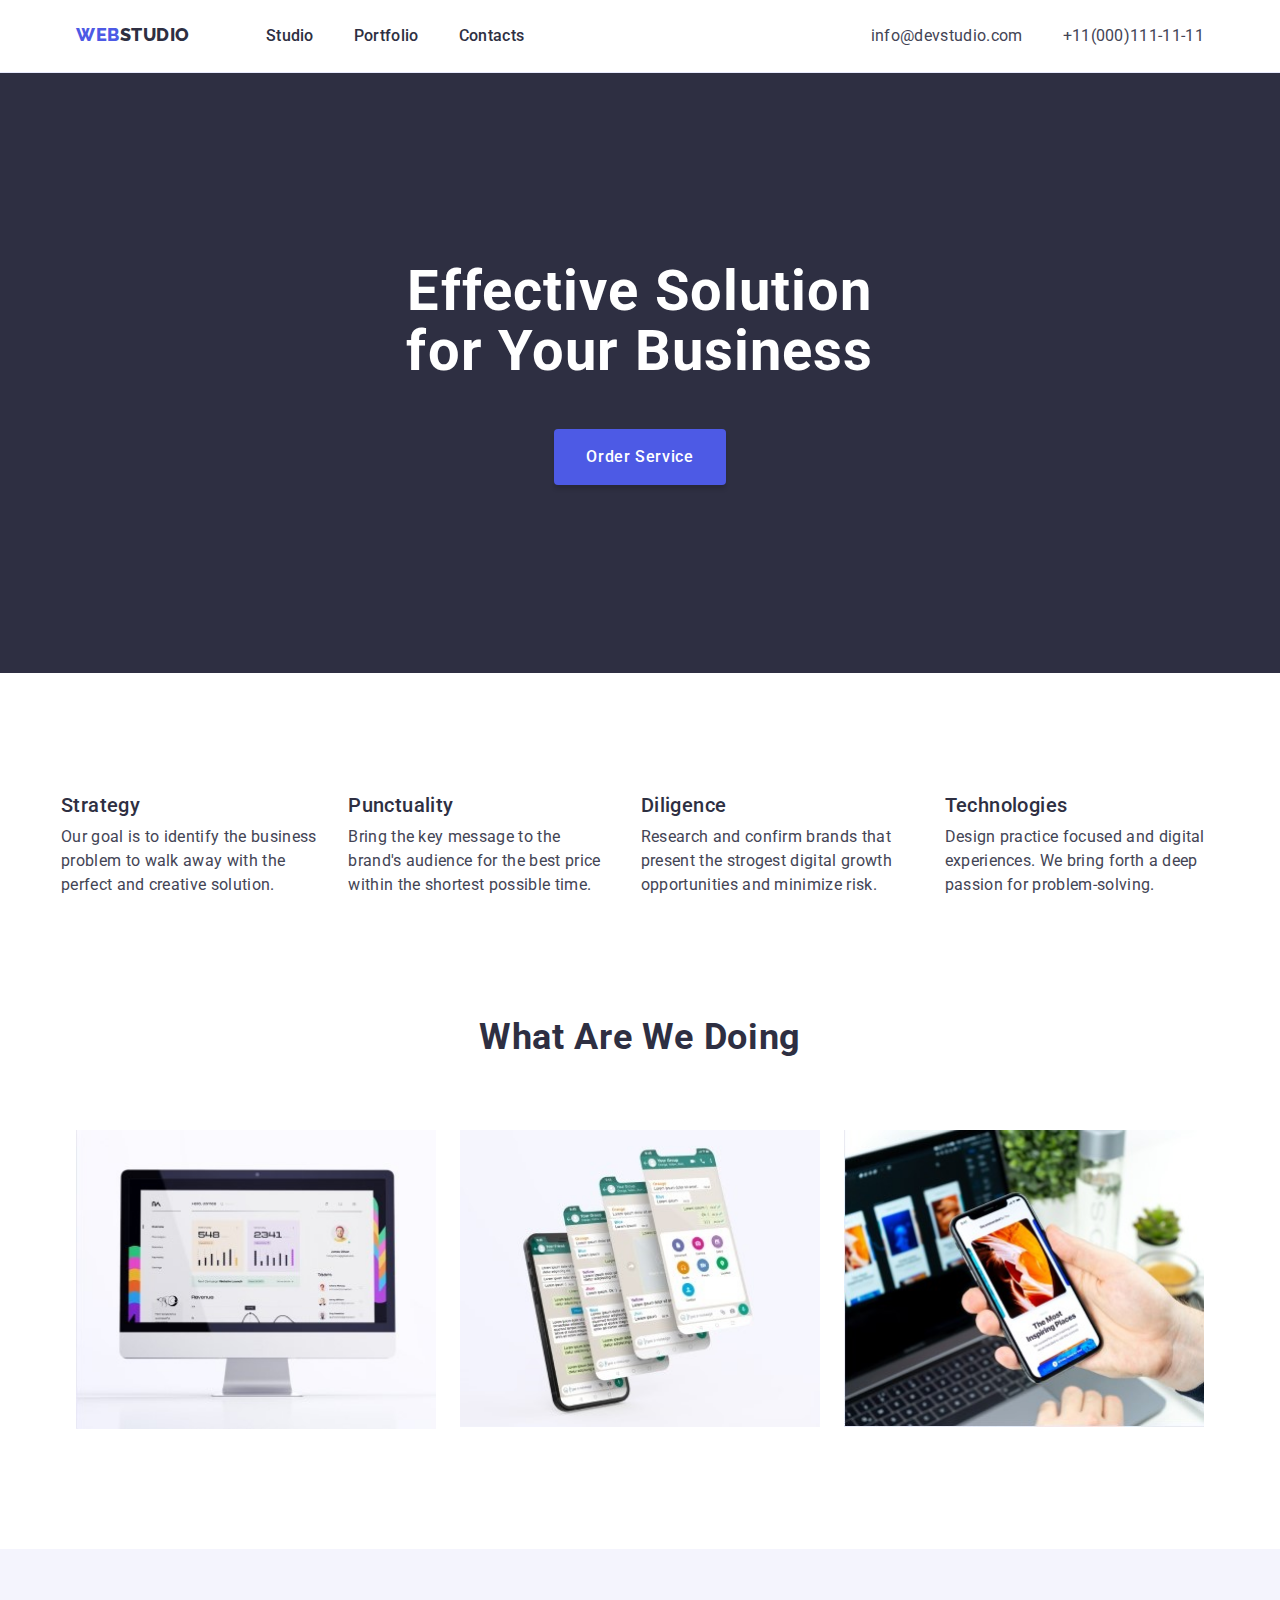
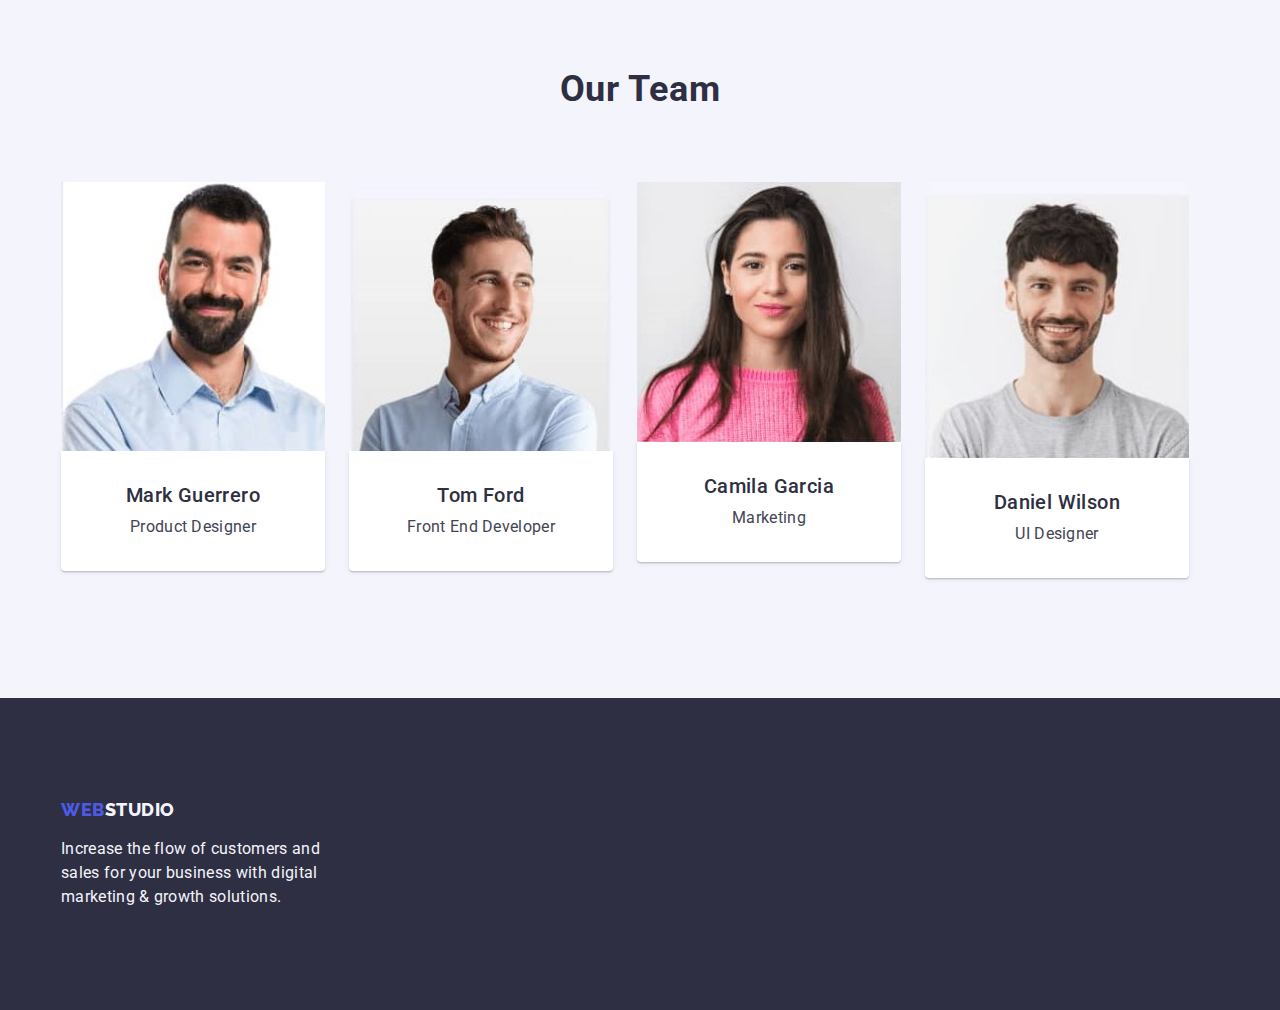
==== index.html @ d0999afc "my 4th Repo" ====
<!DOCTYPE html>
<html lang="en">

<head>
    <meta charset="UTF-8">
    <meta name="viewport" content="width=device-width, initial-scale=1.0">
    <title>Homework#3</title>
    <link rel="preconnect" href="https://fonts.googleapis.com">
    <link rel="preconnect" href="https://fonts.gstatic.com" crossorigin>
    <link
        href="https://fonts.googleapis.com/css2?family=Raleway:wght@800&family=Roboto:wght@400;500;700;900&display=swap"
        rel="stylesheet">
    <link rel="preconnect" href="https://fonts.googleapis.com">
    <link rel="preconnect" href="https://fonts.gstatic.com" crossorigin>
    <link
        href="https://fonts.googleapis.com/css2?family=Raleway:wght@800&family=Roboto:wght@400;500;700;900&display=swap"
        rel="stylesheet">
    <link rel="stylesheet" href="https://cdnjs.cloudflare.com/ajax/libs/modern-normalize/1.0.0/modern-normalize.min.css">
    <link rel="stylesheet" href="./css/styles.css">

</head>

<body>
    <!--Header Section-->
    <header class="header">
        <div class="container main-header-container">
            <nav class="nav-menu">
                    <a class="logo" href="/goit-markup-hw-03/index.html" target="_blank"><span class="colored">WEB</span><span
                     class="black">STUDIO</span></a>

                <ul class="nav-list">
                    <li class="nav-list-menu"><a class="nav-link" href="./index.html">Studio</a></li>
                    <li class="nav-list-menu"><a class="nav-link" href="/goit-markup-hw-03/portfolio.html">Portfolio</a></li>
                    <li class="nav-list-menu"><a class="nav-link" href="./index.html">Contacts</a></li>
            </ul>
        </nav>

    <!-- address section-->
        <address class="address">
            <ul class="address-list">
                <li class="adress-list-item"><a class="address-link" href="mailto:info@devstudio.com">info@devstudio.com</a></li>
                <li class="adress-list-item"><a class="address-link" href="tel:+11(000)111-11-11">+11(000)111-11-11</a></li>
            </ul>
        </address>
        </div>
    </header>

    <!--Main Section-->
    
    <main>
        <section class="hero">
            <div class="container section-hero-container">
                <h1 class="hero-heading">Effective Solution<br>for Your Business</h1>
                <button type="button" class="hero-button">Order Service</button>
            </div>
        </section>
        
        <section class="features">
            <div class="container section-features-container">
                <h2 hidden>features</h2>
            <ul class="features-list">
                <li><h3 class="features-title">Strategy</h3>
                    <p class="features-description">Our goal is to identify the business problem to walk away with the perfect and
                        creative solution.</p></li>
                <li><h3 class="features-title">Punctuality</h3>
                    <p class="features-description">Bring the key message to the brand's audience for the best price within the
                        shortest possible time.</p></li>
                <li><h3 class="features-title">Diligence</h3>
                    <p class="features-description">Research and confirm brands that present the strogest digital growth
                        opportunities and minimize risk.</p></li>
                <li><h3 class="features-title">Technologies</h3>
                    <p class="features-description">Design practice focused and digital experiences. We bring forth a deep passion
                        for problem-solving.</p></li>
            </ul>
            </div>
        </section>

        <section class="services">
            <div class="container section-services-container">
            <h2 class="services-title">What are we doing</h2>
            <ul class="services-list-menu">
                <li class="services-list-item"><img src="images/img1.jpg" width="360" alt="my computer"></li>
                <li class="services-list-item"><img src="images/img2.jpg" width="360" alt="my mobiles"></li>
                <li class="services-list-item"><img src="images/img3.jpg" width="360" alt="my mobile"></li>
            </ul>
            </div>
        </section>

        <section class="team">
            <div class="container section-team-container">
            <h2 class="team-title">Our Team</h2>
            <ul class="team-list-menu">
                <li class="team-list-item"><img src="images/img4.jpg" alt="Mark" width="264">
                    <div class="team-item-details">
                    <h3 class="team-name">Mark Guerrero</h3>
                    <p class="team-position">Product Designer</p>
                </li>
                <li class="team-list-item"><img src="images/img5.jpg" alt="Tom" width="264" >
                    <div class="team-item-details">
                    <h3 class="team-name">Tom Ford</h3>
                    <p class="team-position">Front End Developer</p>
                </li>
                <li class="team-list-item"><img src="images/img6.jpg" alt="Camela" width="264">
                    <div class="team-item-details">
                    <h3 class="team-name">Camila Garcia</h3>
                    <p class="team-position">Marketing</p>
                </li>
                <li class="team-list-item"><img src="images/img7.jpg" alt="Daniel" width="264">
                    <div class="team-item-details">
                    <h3 class="team-name">Daniel Wilson</h3>
                    <p class="team-position">UI Designer</p>
                </li>
            </ul>
            </div>
        </section>
    </main>

    <!--Footer Section-->
    <footer class="footer">
        <div class="container footer-section-container">
        <a class="footer-logo" href="/goit-markup-hw-03/index.html" target="_blank"><span class="colored">WEB</span><span class="white">STUDIO</span></a>
        <p class="footer-description">Increase the flow of customers and<br>
            sales for your business with digital<br>
            marketing & growth solutions.</p>
        </div>
    </footer>
</body>

</html>
---- css/styles.css ----
* {
    margin: 0;
    padding: 0;
    box-sizing: border-box;
    
}

:root {
    --navy-blue: #2e2f42;
    --slate: #434455;
    --cloud: #f4f4fd;
    --iris: #4d5ae5;
    --orange: #e7791f;
    --ocean: #404bbf;
    --cornflower: #e7e9fc;
    --white: #fff;
    --blue: #0000ff;
}

body {
    font-family: 'Roboto', sans-serif;
}

img {
    display: block;
    max-width: 100%;
    height: auto;
}

h1,
h2,
h3,
h4,
h5,
h6,
p, 


ul {
    margin: 0;
    padding: 0;
}


ul {
    list-style-type: none;
}

a {
    text-decoration: none;
    color: inherit;
}
address {
    font-style: normal;
}
.container {
    width: 1158px;
    margin: 0 auto;
}

.header {
    border-bottom: 1px solid var(--cornflower);
    padding: 24px 0;
    background: var(--white);
}
.main-header-container {
    display: flex;
    padding: 0 15px;
    justify-content: space-between;
}

.nav-menu {
    display: inline-flex;
    column-gap: 76px;
}

.nav-list {
    display: inline-flex;
    column-gap: 40px;
}

.nav-link {
    color: var(--navy-blue);
    font-size: 16px;
    font-weight: 500;
    line-height: 24px;
    /* 150% */
    letter-spacing: 0.32px;
}


.nav-link:hover, .address-link:hover {
    color:var(--ocean);
}

.address-list {
    display: flex;
    column-gap: 40px;
    position: relative;
    margin-left: 332px;
}

.address-link {
    color: var(--slate);
    font-size: 16px;
    line-height: 24px;
    letter-spacing: 0.32px;
}  

.hero {
    background-color: var(--navy-blue);
    padding: 188px 0;
   
}

.hero-heading {
    font-size: 56px;
    line-height: 60px;
    letter-spacing: 1.12px;
    color: var(--white);
    display: block;
    text-align: center;
}

.hero-button {
    background-color: var(--iris);
    color: var(--white);
    outline: none;
    border: unset;
    padding: 16px 32px;
    display:block;
    margin: auto;
    margin-top: 48px;
    border-radius: 4px;
    box-shadow: 0px 4px 4px 0px rgba(0, 0, 0, 0.15);
    font-size: 16px;
    font-weight: 500;
    line-height: 24px;
    /* 150% */
    letter-spacing: 0.64px;
    cursor: pointer;   
    font-family: inherit;
}

.hero-button:hover {
    background-color: var(--ocean);
}


.features {
    padding: 120px 0px;
}
.features-list {
    display: flex;
    column-gap: 24px;
}
.features-title {
    margin-bottom: 8px;
}
.features-title, .team-name {
    color: var(--navy-blue);
    font-size: 20px;
    font-weight: 500;
    line-height: 24px;
    /* 120% */
    letter-spacing: 0.4px;
    margin-bottom: 8px;
}

.features-description, .team-position {
    color: var(--slate);
    font-size: 16px;
    line-height: 24px;
    /* 150% */
    letter-spacing: 0.32px;
}

.services {
    padding-bottom: 120px;
}
.services-title {
    margin-bottom: 73px;
}
.services-title, .team-title {
    color: var(--navy-blue);
    text-align: center;
    font-size: 36px;
    line-height: 40px;
    letter-spacing: 0.72px;
    text-transform: capitalize;
}

.services-list-menu {
    display: flex;
    column-gap: 24px;
    justify-content: center;
}

.team {
    background-color: var(--cloud);
    padding: 120px 0px;
}

.team-title {
    margin-bottom: 73px;
}   
.team-list-menu {
    display: flex;
    column-gap: 24px;
    text-align: center;

}
.team-item-details {
    padding: 32px 16px;
    border-radius: 0px 0px 4px 4px;
    background: var(--WHITE, #FFF);
    box-shadow: 0px 2px 1px 0px rgba(46, 47, 66, 0.08), 0px 1px 1px 0px rgba(46, 47, 66, 0.16), 0px 1px 6px 0px rgba(46, 47, 66, 0.08);
}

.footer-description {
    color: var(--cloud);
    font-size: 16px;
    line-height: 24px;
    /* 150% */
    letter-spacing: 0.32px;
}

.footer {
    background: var(--navy-blue);
    padding: 101px 0px;
}

.footer-description {
   margin-top: 17px;
   font-size: 16px;
   line-height: 24px;
   letter-spacing: 2%;

}

 /* --WEBSTUDIO L O G O------ */

.colored {
    color: var(--iris);
    font-family: Raleway;
    font-size: 18px;
    font-weight: 800;
    line-height: 21px;
    letter-spacing: 0.54px;
    text-transform: uppercase;
}

.black {
    color: var(--navy-blue);
    font-family: Raleway;
    font-size: 18px;
    font-weight: 800;
    line-height: 21px;
    letter-spacing: 0.54px;
    text-transform: uppercase;
}

.white {
    color: var(--cloud);
    font-family: Raleway;
    font-size: 18px;
    font-weight: 800;
    line-height: 21px;
    /* 116.667% */
    letter-spacing: 0.54px;
    text-transform: uppercase;
}


/*------- PORTFOLIO HTML-----*/

button {
    cursor: pointer;
}

.section-portfolio {
    padding: 96px 0 72px;
}
.portfolio-button-list {
    display: flex;
    column-gap: 24px;
    justify-content: center;
   
}

.portfolio-button {
    border-radius: 4px;
    border: 1px solid var(--cornflower);
    background: var(--cloud);
    padding: 12px 24px;
    justify-content: center;
    align-items: center;
    display: flex;
    text-align: center;
    color: var(--iris);
    text-align: center;
    font-size: 16px;
    font-weight: 500;
    line-height: 24px;
    letter-spacing: 0.64px;
    font-family: inherit;
}

.portfolio-button:hover {
    color: var(--white);
    background: var(--ocean);
    border: var(--ocean);
    box-shadow: 0px 2px 2px 0px rgba(0, 0, 0, 0.12), 0px 2px 1px 0px rgba(0, 0, 0, 0.08), 0px 3px 1px 0px rgba(0, 0, 0, 0.10);
}

.blue {
    border-radius: 4px;
    background: var(--ocean);
    box-shadow: 0px 2px 2px 0px rgba(0, 0, 0, 0.12), 0px 2px 1px 0px rgba(0, 0, 0, 0.08), 0px 3px 1px 0px rgba(0, 0, 0, 0.10);
    color: var(--white);
    text-align: center;
    align-items: center;
    display: flex;
    justify-content: center;
    padding: 12px 24px;
    outline: none;
    border: unset;
    font-size: 16px;
    font-weight: 500;
    line-height: 24px;
    letter-spacing: 0.64px;
    font-size: inherit;
}

.blue:hover{
    background: var(--iris);
    box-shadow: 0px 2px 2px 0px rgba(0, 0, 0, 0.12), 0px 2px 1px 0px rgba(0, 0, 0, 0.08), 0px 3px 1px 0px rgba(0, 0, 0, 0.10);
}

.project-card1 {
    padding-bottom: 96px;
}

.project-list-item {
    column-gap: 24px;
    display: flex;
    align-items: flex-start;
    flex-wrap: wrap;
    justify-content: center;

}

.project-title {
    color: var(--navy-blue);      
    font-size: 20px;
    font-weight: 500;
    letter-spacing: 0.4px;
    line-height: 24px;
}

.project-description {
    color: var(--slate); 
    font-size: 16px;
    letter-spacing: 0.32px;
    line-height: 24px;
}

.project-details {
    padding: 32px 32px;
    border: 1px solid var(--CORNFLOWER, #E7E9FC);
    background: var(--WHITE, #FFF);
}

.project {
    margin-top: 48px;
}
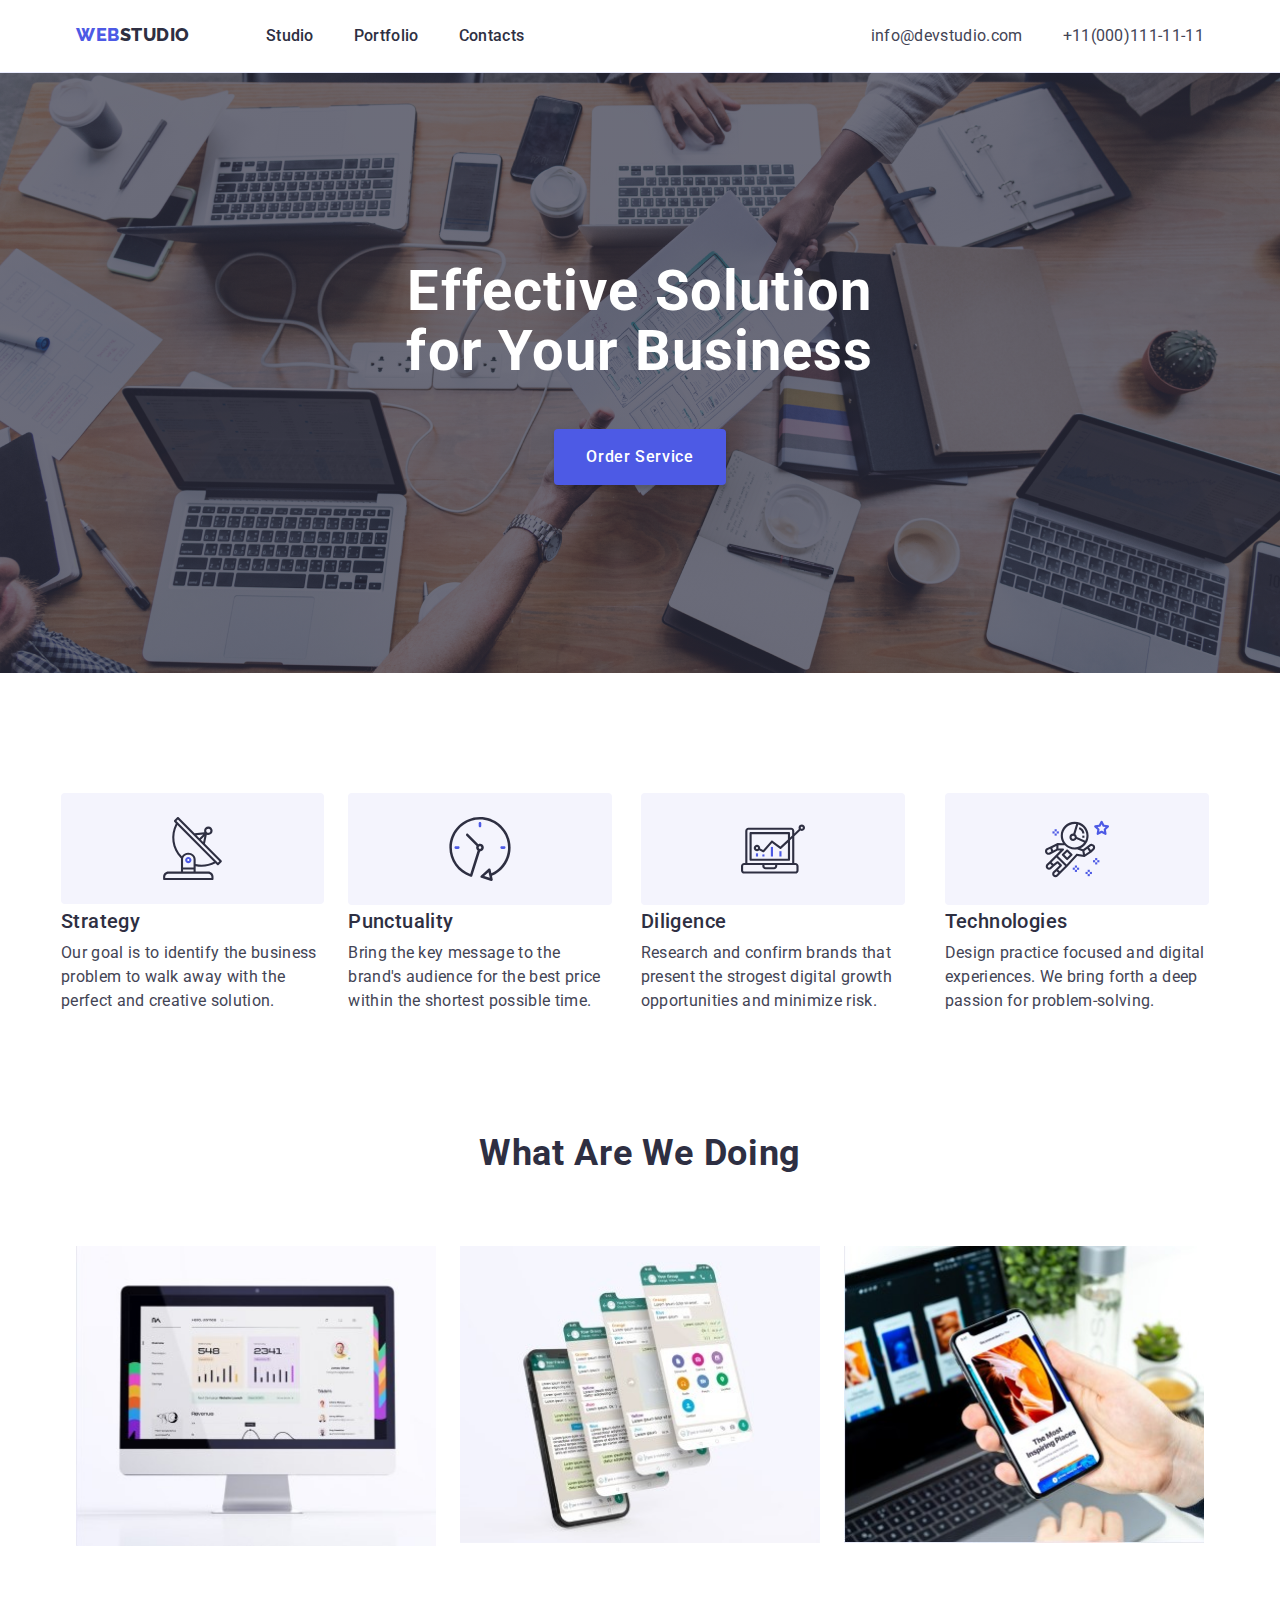
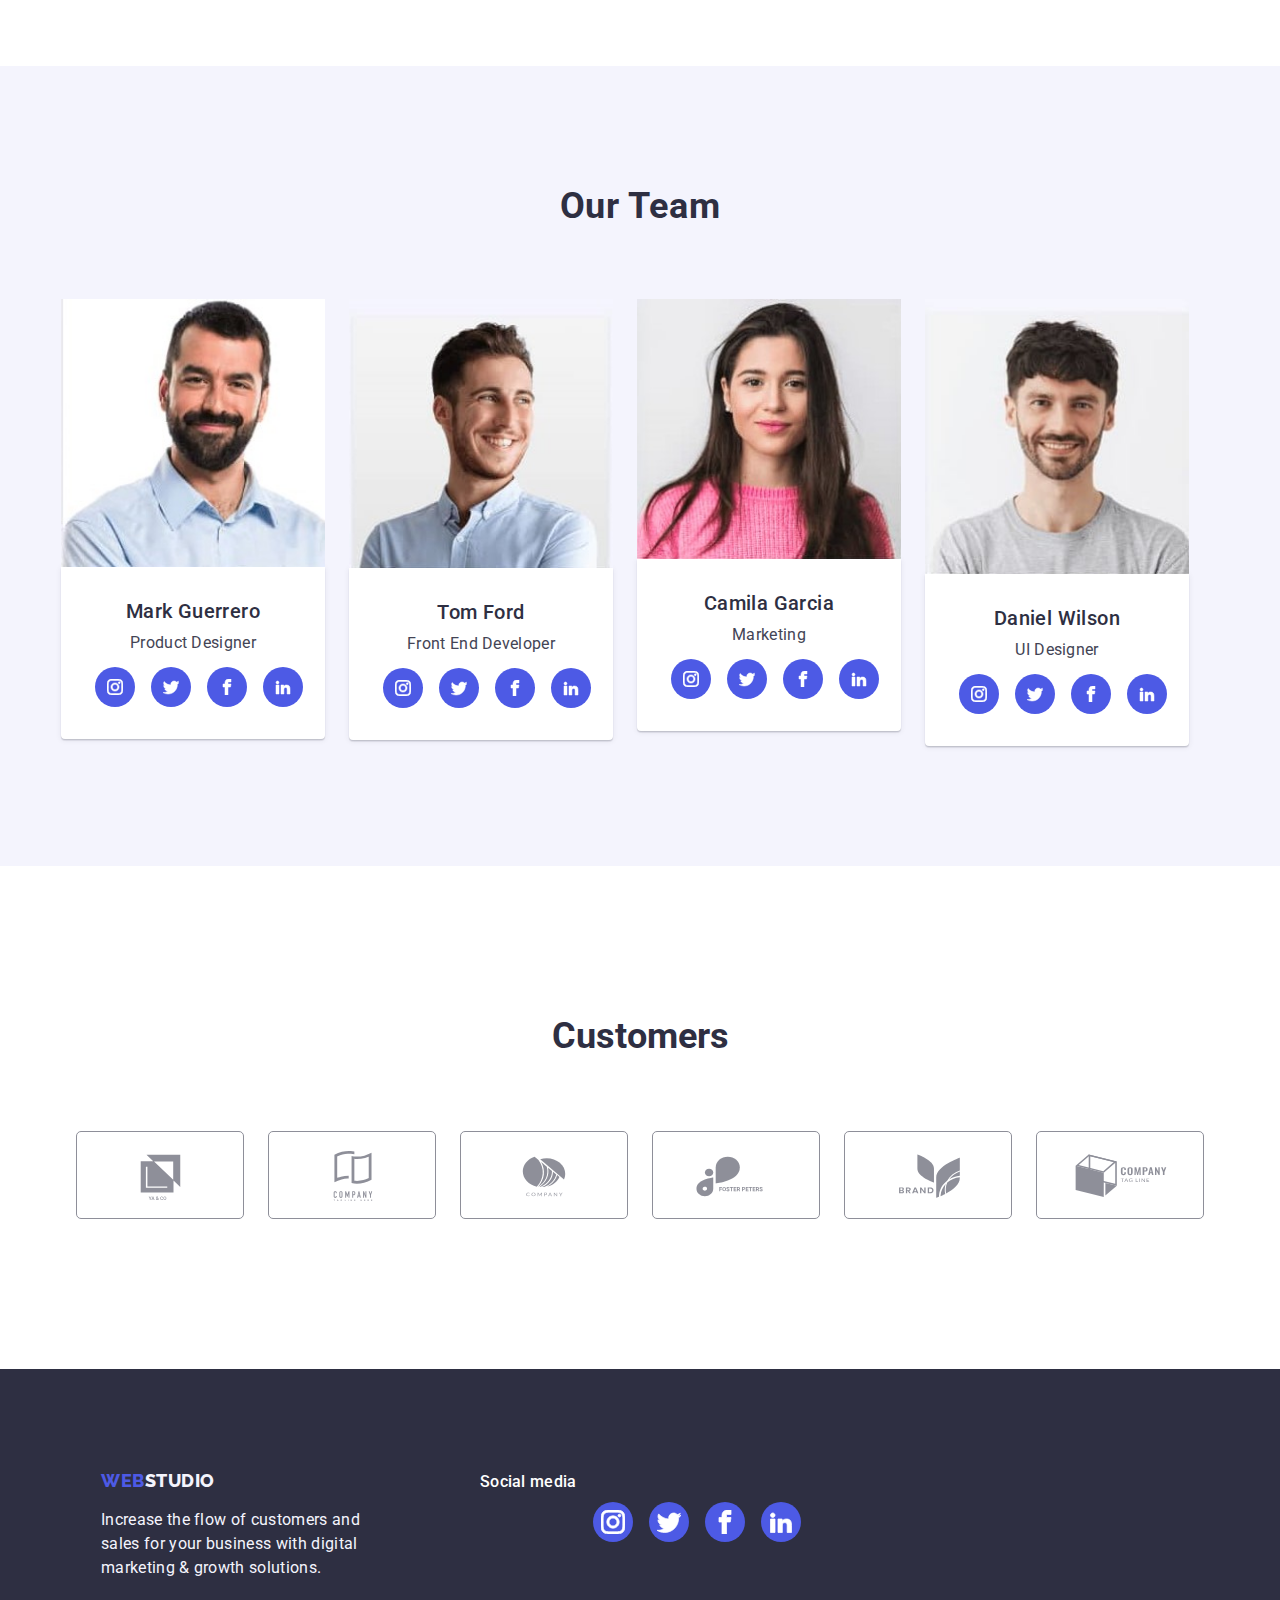
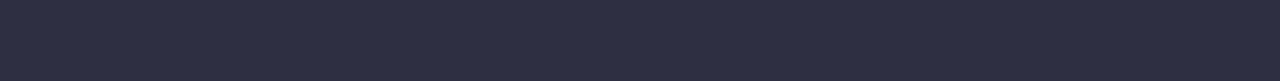
==== commit 398ab16e: "for finalize" ====
--- a/index.html
+++ b/index.html
@@ -4,7 +4,7 @@
 <head>
     <meta charset="UTF-8">
     <meta name="viewport" content="width=device-width, initial-scale=1.0">
-    <title>Homework#3</title>
+    <title>Homework#4</title>
     <link rel="preconnect" href="https://fonts.googleapis.com">
     <link rel="preconnect" href="https://fonts.gstatic.com" crossorigin>
     <link
@@ -25,12 +25,12 @@
     <header class="header">
         <div class="container main-header-container">
             <nav class="nav-menu">
-                    <a class="logo" href="/goit-markup-hw-03/index.html" target="_blank"><span class="colored">WEB</span><span
+                    <a class="logo" href="/goit-markup-hw-04/index.html" target="_blank"><span class="colored">WEB</span><span
                      class="black">STUDIO</span></a>
 
                 <ul class="nav-list">
                     <li class="nav-list-menu"><a class="nav-link" href="./index.html">Studio</a></li>
-                    <li class="nav-list-menu"><a class="nav-link" href="/goit-markup-hw-03/portfolio.html">Portfolio</a></li>
+                    <li class="nav-list-menu"><a class="nav-link" href="/goit-markup-hw-04/portfolio.html">Portfolio</a></li>
                     <li class="nav-list-menu"><a class="nav-link" href="./index.html">Contacts</a></li>
             </ul>
         </nav>
@@ -59,33 +59,53 @@
             <div class="container section-features-container">
                 <h2 hidden>features</h2>
             <ul class="features-list">
-                <li><h3 class="features-title">Strategy</h3>
-                    <p class="features-description">Our goal is to identify the business problem to walk away with the perfect and
-                        creative solution.</p></li>
-                <li><h3 class="features-title">Punctuality</h3>
-                    <p class="features-description">Bring the key message to the brand's audience for the best price within the
-                        shortest possible time.</p></li>
-                <li><h3 class="features-title">Diligence</h3>
-                    <p class="features-description">Research and confirm brands that present the strogest digital growth
-                        opportunities and minimize risk.</p></li>
-                <li><h3 class="features-title">Technologies</h3>
-                    <p class="features-description">Design practice focused and digital experiences. We bring forth a deep passion
-                        for problem-solving.</p></li>
+                <li class="features-list-img">
+                    <div class="features-icon">
+                        <img src="images/antenna.svg" width="64" height="64">
+                    </div>
+                        <h3 class="features-title">Strategy</h3>
+                            <p class="features-description">Our goal is to identify the business problem to walk away with the perfect and
+                                creative solution.</p>
+                    </li>
+                <li class="features-list-img">
+                    <div class="features-icon">
+                        <img src="images/clock.svg" width="64" height="64">
+                    </div>
+                        <h3 class="features-title">Punctuality</h3>
+                            <p class="features-description">Bring the key message to the brand's audience for the best price within the
+                                shortest possible time.</p>
+                    </li>
+                <li class="features-list-img">
+                    <div class="features-icon">
+                        <img src="images/diagram.svg" width="64" height="64">
+                    </div>
+                        <h3 class="features-title">Diligence</h3>
+                            <p class="features-description">Research and confirm brands that present the strogest digital growth
+                                opportunities and minimize risk.</p>
+                    </li>
+                <li class="features-list-img">
+                    <div class="features-icon">
+                        <img src="images/astronaut.svg" width="64" height="64">
+                    </div>
+                        <h3 class="features-title">Technologies</h3>
+                            <p class="features-description">Design practice focused and digital experiences. We bring forth a deep passion
+                                for problem-solving.</p>
+                    </li>
             </ul>
             </div>
         </section>
 
         <section class="services">
             <div class="container section-services-container">
-            <h2 class="services-title">What are we doing</h2>
-            <ul class="services-list-menu">
-                <li class="services-list-item"><img src="images/img1.jpg" width="360" alt="my computer"></li>
-                <li class="services-list-item"><img src="images/img2.jpg" width="360" alt="my mobiles"></li>
-                <li class="services-list-item"><img src="images/img3.jpg" width="360" alt="my mobile"></li>
-            </ul>
-            </div>
-        </section>
-
+                <h2 class="services-title">What are we doing</h2>
+                    <ul class="services-list-menu">
+                        <li class="services-list-item"><img src="images/img1.jpg" width="360" alt="my computer"></li>
+                        <li class="services-list-item"><img src="images/img2.jpg" width="360" alt="my mobiles"></li>
+                        <li class="services-list-item"><img src="images/img3.jpg" width="360" alt="my mobile"></li>
+                     </ul>
+            </div>
+        </section>
+        <!-- ------------Team Section------------- -->
         <section class="team">
             <div class="container section-team-container">
             <h2 class="team-title">Our Team</h2>
@@ -94,35 +114,163 @@
                     <div class="team-item-details">
                     <h3 class="team-name">Mark Guerrero</h3>
                     <p class="team-position">Product Designer</p>
-                </li>
+                        <div class="icons-item">
+                            <svg class="icon">
+                                <use href="./sprite.svg#icon-instagram"></use>
+                            </svg>
+                        </div>
+                            <div class="icons-item">
+                                <svg class="icon">
+                                    <use href="./sprite.svg#icon-twitter"></use>
+                                </svg>
+                            </div>
+                            <div class="icons-item">
+                                <svg class="icon">
+                                    <use href="./sprite.svg#icon-facebook"></use>
+                                </svg>
+                            </div>
+                            <div class="icons-item">
+                                <svg class="icon">
+                                    <use href="./sprite.svg#icon-linkedin2"></use>
+                                </svg>
+                            </div>
+                </li>
+
                 <li class="team-list-item"><img src="images/img5.jpg" alt="Tom" width="264" >
                     <div class="team-item-details">
-                    <h3 class="team-name">Tom Ford</h3>
-                    <p class="team-position">Front End Developer</p>
+                         <h3 class="team-name">Tom Ford</h3>
+                            <p class="team-position">Front End Developer</p>
+                        <div class="icons-item">
+                            <svg class="icon">
+                                <use href="./sprite.svg#icon-instagram"></use>
+                            </svg>
+                        </div>
+                            <div class="icons-item">
+                                <svg class="icon">
+                                    <use href="./sprite.svg#icon-twitter"></use>
+                                </svg>
+                            </div>
+                                <div class="icons-item">
+                                    <svg class="icon">
+                                        <use href="./sprite.svg#icon-facebook"></use>
+                                    </svg>
+                                </div>
+                                    <div class="icons-item">
+                                        <svg class="icon">
+                                            <use href="./sprite.svg#icon-linkedin2"></use>
+                                        </svg>
+                                    </div>
                 </li>
                 <li class="team-list-item"><img src="images/img6.jpg" alt="Camela" width="264">
-                    <div class="team-item-details">
-                    <h3 class="team-name">Camila Garcia</h3>
-                    <p class="team-position">Marketing</p>
+                     <div class="team-item-details">
+                        <h3 class="team-name">Camila Garcia</h3>
+                            <p class="team-position">Marketing</p>
+                        <div class="icons-item">
+                            <svg class="icon">
+                                <use href="./sprite.svg#icon-instagram"></use>
+                            </svg>
+                        </div>
+                            <div class="icons-item">
+                                <svg class="icon">
+                                    <use href="./sprite.svg#icon-twitter"></use>
+                                </svg>
+                            </div>
+                                <div class="icons-item">
+                                    <svg class="icon">
+                                        <use href="./sprite.svg#icon-facebook"></use>
+                                    </svg>
+                                </div>
+                                    <div class="icons-item">
+                                        <svg class="icon">
+                                            <use href="./sprite.svg#icon-linkedin2"></use>
+                                        </svg>
+                                    </div>             
                 </li>
                 <li class="team-list-item"><img src="images/img7.jpg" alt="Daniel" width="264">
                     <div class="team-item-details">
-                    <h3 class="team-name">Daniel Wilson</h3>
-                    <p class="team-position">UI Designer</p>
-                </li>
-            </ul>
-            </div>
-        </section>
+                        <h3 class="team-name">Daniel Wilson</h3>
+                            <p class="team-position">UI Designer</p>
+                        <div class="icons-item">
+                            <svg class="icon">
+                                <use href="./sprite.svg#icon-instagram"></use>
+                            </svg>
+                        </div>
+                            <div class="icons-item">
+                                <svg class="icon">
+                                    <use href="./sprite.svg#icon-twitter"></use>
+                                </svg>
+                            </div>
+                                <div class="icons-item">
+                                    <svg class="icon">
+                                        <use href="./sprite.svg#icon-facebook"></use>
+                                    </svg>
+                                </div>
+                                    <div class="icons-item">
+                                        <svg class="icon">
+                                            <use href="./sprite.svg#icon-linkedin2"></use>
+                                        </svg>
+                                    </div>
+                </li>
+            </ul>
+            </div>
+        </section>
+ 
+         <section class="client-section">
+                <div class="container section-client-container">
+                <h2 class="client-title">Customers</h2>
+                <ul class="client-items">
+                    <li class="client-logo">
+                        <img src="images/logo.svg/client logo1.svg">
+                        <img src="images/logo.svg/client logo2.svg">
+                        <img src="images/logo.svg/client logo3.svg">
+                        <img src="images/logo.svg/client logo4.svg">
+                        <img src="images/logo.svg/client logo5.svg">
+                        <img src="images/logo.svg/client logo6.svg">
+                        
+                    </li>
+                </ul>
+        </section>
+
     </main>
 
+   
     <!--Footer Section-->
-    <footer class="footer">
+    <footer>
         <div class="container footer-section-container">
-        <a class="footer-logo" href="/goit-markup-hw-03/index.html" target="_blank"><span class="colored">WEB</span><span class="white">STUDIO</span></a>
+         <div class="col"> 
+        <a class="footer-logo" href="/goit-markup-hw-04/index.html" target="_blank"><span class="colored">WEB</span><span class="white">STUDIO</span></a>
         <p class="footer-description">Increase the flow of customers and<br>
             sales for your business with digital<br>
             marketing & growth solutions.</p>
         </div>
+            <div class="social-link">
+                <p class="media-link">Social media</p>
+            </div>
+ 
+            <div class="footer-icons-item">
+                <svg class="footer-icon">
+                    <use href="./sprite.svg#icon-instagram"></use>
+                </svg>
+            </div>
+          
+                <div class="footer-icons-item">
+                    <svg class="footer-icon">
+                        <use href="./sprite.svg#icon-twitter"></use>
+                    </svg>
+                </div>
+           
+                    <div class="footer-icons-item">
+                        <svg class="footer-icon">
+                            <use href="./sprite.svg#icon-facebook"></use>
+                        </svg>
+                    </div>
+           
+                        <div class="footer-icons-item">
+                            <svg class="footer-icon">
+                                <use href="./sprite.svg#icon-linkedin2"></use>
+                            </svg>
+                        </div>
+
     </footer>
 </body>
 
--- a/css/styles.css
+++ b/css/styles.css
@@ -15,6 +15,8 @@
     --cornflower: #e7e9fc;
     --white: #fff;
     --blue: #0000ff;
+    --green: rgba(49, 208, 170, 1);
+    --light-slate: rgba(142, 143, 153, 1);
 }
 
 body {
@@ -107,10 +109,13 @@
     letter-spacing: 0.32px;
 }  
 
-.hero {
-    background-color: var(--navy-blue);
+.hero { 
+    /* background-color: var(--navy-blue); */
     padding: 188px 0;
-   
+    background-image: linear-gradient(rgba(46,47,66,0.7),rgba(46,47,66,0.7)),url(/images/people-office.jpg);
+    background-size: cover;
+    background-position: center;
+    position: relative;
 }
 
 .hero-heading {
@@ -146,6 +151,17 @@
     background-color: var(--ocean);
 }
 
+    /* ----------------Features Section--------------- */
+
+.features-icon {
+    background-color: var(--cloud);
+    padding: 24px 100px;
+    top: 120px;
+    border-radius: 4px;
+    display: inline-block;
+    justify-content: center;
+    align-items: center;
+}
 
 .features {
     padding: 120px 0px;
@@ -174,6 +190,8 @@
     /* 150% */
     letter-spacing: 0.32px;
 }
+
+    /* ------------Services Section--------------- */
 
 .services {
     padding-bottom: 120px;
@@ -196,9 +214,18 @@
     justify-content: center;
 }
 
+    /* ----------------Team Section------------------ */
 .team {
     background-color: var(--cloud);
     padding: 120px 0px;
+}
+
+.team-list-item:hover {
+    box-shadow: 6px 6px 40px 10px rgba(46, 47, 66, 0.16);
+    transform: translateY(20px);
+    backdrop-filter: blur(5px);
+    transition: 0.6s;
+
 }
 
 .team-title {
@@ -217,28 +244,123 @@
     box-shadow: 0px 2px 1px 0px rgba(46, 47, 66, 0.08), 0px 1px 1px 0px rgba(46, 47, 66, 0.16), 0px 1px 6px 0px rgba(46, 47, 66, 0.08);
 }
 
+.icons-item {
+    align-items: center;
+    padding: 12px;
+    margin-top: 12px;
+    display: inline-flex;
+    cursor: pointer;
+    background-color: var(--iris);
+    border-radius: 40px;
+    justify-content: center;
+    margin-left: 12px;
+    
+   
+}
+.icon {
+    width: 16px;
+    height: 16px;
+    fill: var(--white);
+    stroke-width: 1px;
+    stroke:var(--white);
+}
+
+.icons-item:hover {
+   background-color: var(--ocean);
+}
+
+    /* --------------------Client Section-------------------- */
+.client-section {
+    background-color: var(--cornflower-);
+    padding: 150px 0px;
+    text-align: center;
+    
+}
+
+.client-title {
+    font-weight: 700; 
+    font-size: 36px; 
+    line-height: 40px;
+    color: var(--navy-blue);
+    margin-bottom: 75px;
+    
+}
+
+.client-logo {
+    display: flex;
+    column-gap: 24px;
+    justify-content: center;
+    cursor: pointer;
+}
+
+.client-logo img {
+    border: solid 1px var(--light-slate);
+    border-radius: 5px;
+    width: 168px;
+    height:88px;
+    padding: 16px 32px;
+    
+}
+
+.section-client-container img:hover{
+    background-color: var(--iris);
+}
+    /* -----------------Footer Section------------------- */
+
+.footer-section-container{
+    display:flex;
+    flex-wrap: wrap;
+    align-items: flex-start;
+    /* justify-content: space-between; */
+}
 .footer-description {
     color: var(--cloud);
     font-size: 16px;
     line-height: 24px;
-    /* 150% */
     letter-spacing: 0.32px;
-}
-
-.footer {
+    margin-top: 17px;  
+}
+
+footer {
     background: var(--navy-blue);
-    padding: 101px 0px;
-}
-
-.footer-description {
-   margin-top: 17px;
-   font-size: 16px;
-   line-height: 24px;
-   letter-spacing: 2%;
-
-}
-
- /* --WEBSTUDIO L O G O------ */
+    padding: 101px;
+}
+
+.media-link {
+    font-size: 16px;
+    font-weight: 500;
+    line-height: 24px;
+    letter-spacing: 0.02em;
+    color: var(--white);
+    margin-left: 120px;    
+}    
+
+.footer-icon {
+    width: 24px;
+    height:24px;
+    fill: var(--white);
+    stroke-width: 1px;
+    stroke: var(--white);
+}
+
+.footer-icons-item {
+    align-items: center;
+    padding: 8px;
+    margin-top: 32px;
+    display: flex;
+    background-color: var(--iris);
+    border-radius: 40px;
+    justify-content: center;
+    margin-left: 16px;
+    cursor: pointer;
+    
+}
+
+.footer-icons-item:hover{
+    background-color: var(--green);
+}
+
+    /* --WEBSTUDIO L O G O------ */
 
 .colored {
     color: var(--iris);
@@ -272,7 +394,7 @@
 }
 
 
-/*------- PORTFOLIO HTML-----*/
+    /*------- PORTFOLIO HTML-----*/
 
 button {
     cursor: pointer;
@@ -304,13 +426,20 @@
     line-height: 24px;
     letter-spacing: 0.64px;
     font-family: inherit;
-}
-
-.portfolio-button:hover {
+    -webkit-transition-duration: 0.4s;
+    transition-duration: 0.4s;
+    -webkit-transition-property: box-shadow, transform;
+    transition-property: box-shadow, transform;
+
+}
+
+.portfolio-button:hover, .portfolio-button:focus, .portfolio-button:active{
     color: var(--white);
     background: var(--ocean);
     border: var(--ocean);
     box-shadow: 0px 2px 2px 0px rgba(0, 0, 0, 0.12), 0px 2px 1px 0px rgba(0, 0, 0, 0.08), 0px 3px 1px 0px rgba(0, 0, 0, 0.10);
+    -webkit-transform: scale(1.1);
+    transform: scale(1.1);
 }
 
 .blue {
@@ -330,15 +459,23 @@
     line-height: 24px;
     letter-spacing: 0.64px;
     font-size: inherit;
-}
-
-.blue:hover{
+    -webkit-transition-duration: 0.4s;
+    transition-duration: 0.4s;
+    -webkit-transition-property: box-shadow, transform;
+    transition-property: box-shadow, transform;
+}
+
+.blue:hover, .blue:focus, .blue:active {
     background: var(--iris);
     box-shadow: 0px 2px 2px 0px rgba(0, 0, 0, 0.12), 0px 2px 1px 0px rgba(0, 0, 0, 0.08), 0px 3px 1px 0px rgba(0, 0, 0, 0.10);
-}
+    -webkit-transform: scale(1.1);
+    transform: scale(1.1);
+
+}   
 
 .project-card1 {
     padding-bottom: 96px;
+    cursor: pointer;
 }
 
 .project-list-item {
@@ -365,7 +502,7 @@
     line-height: 24px;
 }
 
-.project-details {
+.prjoect-details {
     padding: 32px 32px;
     border: 1px solid var(--CORNFLOWER, #E7E9FC);
     background: var(--WHITE, #FFF);
@@ -374,3 +511,10 @@
 .project {
     margin-top: 48px;
 }
+
+.project:hover {
+    box-shadow: 6px 6px 40px 10px rgba(46, 47, 66, 0.16);
+    transform: translateY(20px);
+    backdrop-filter: blur(5px);
+    transition: 0.6s;
+}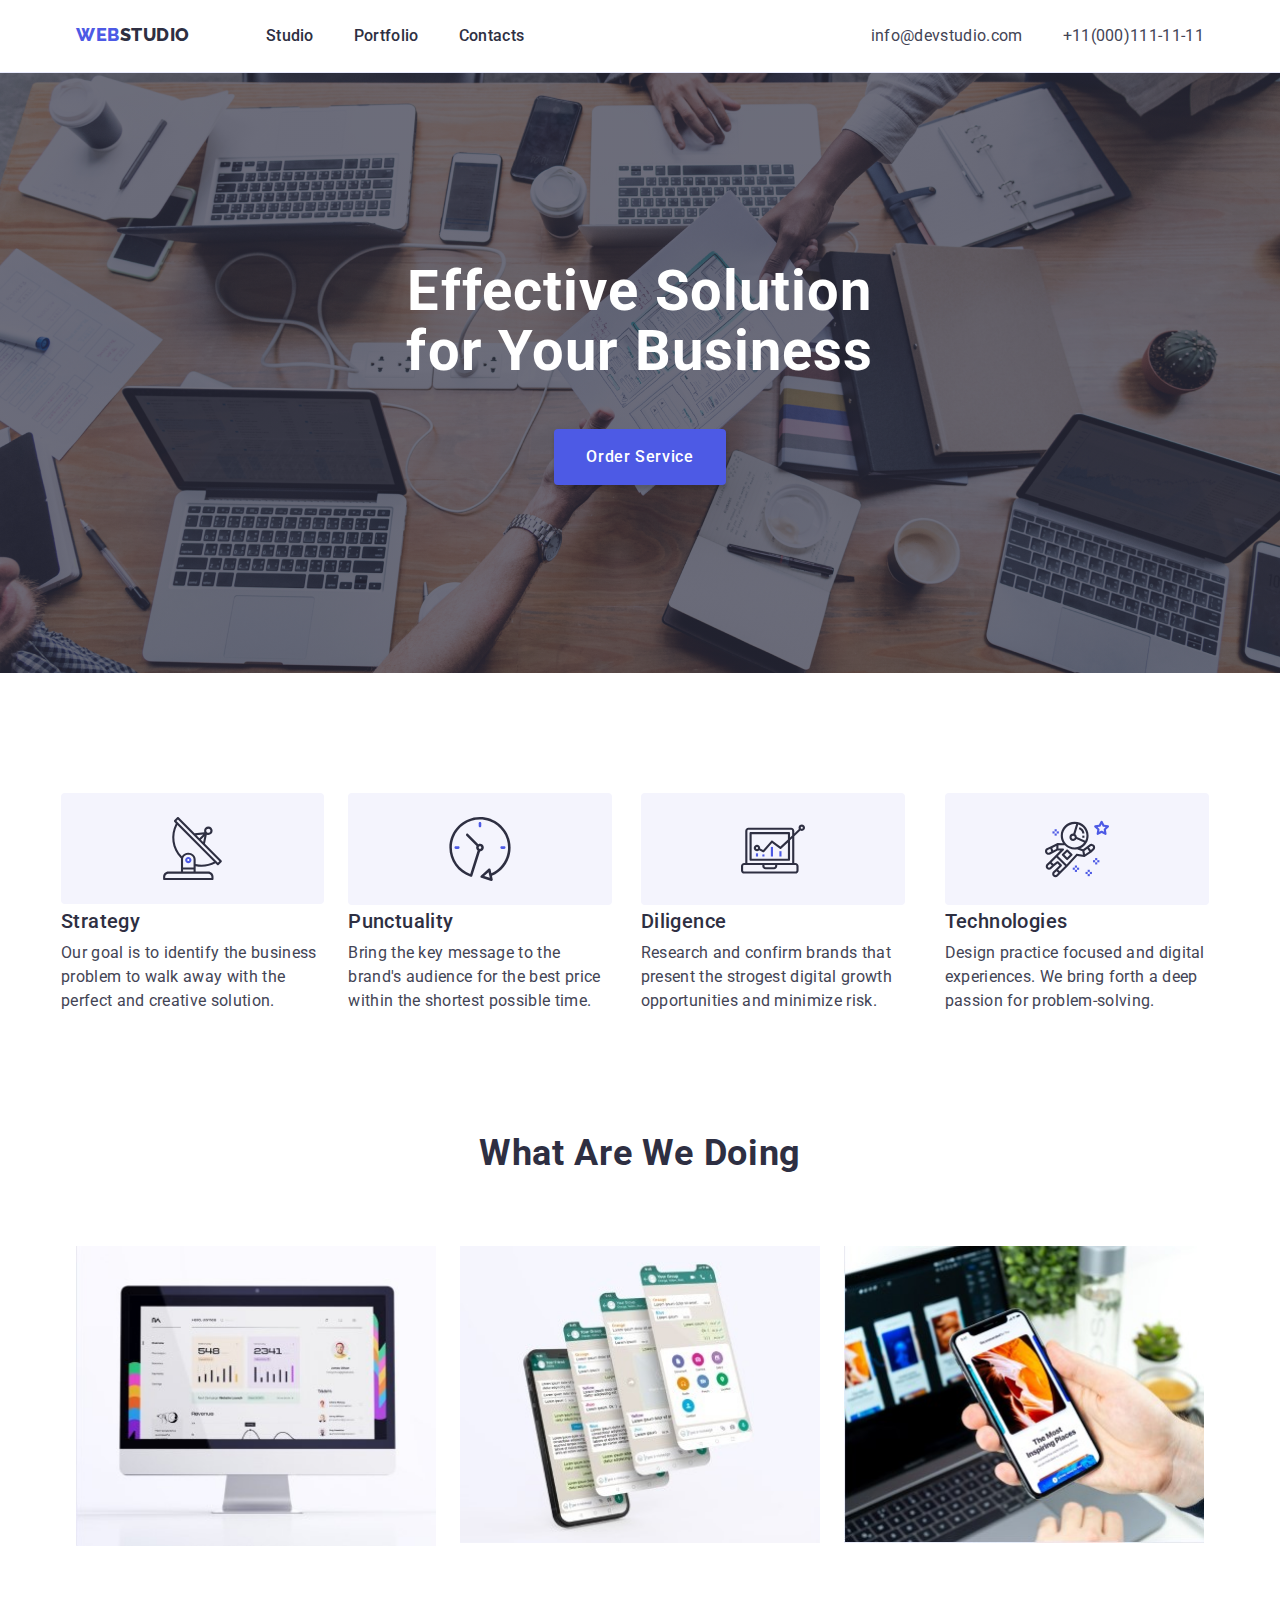
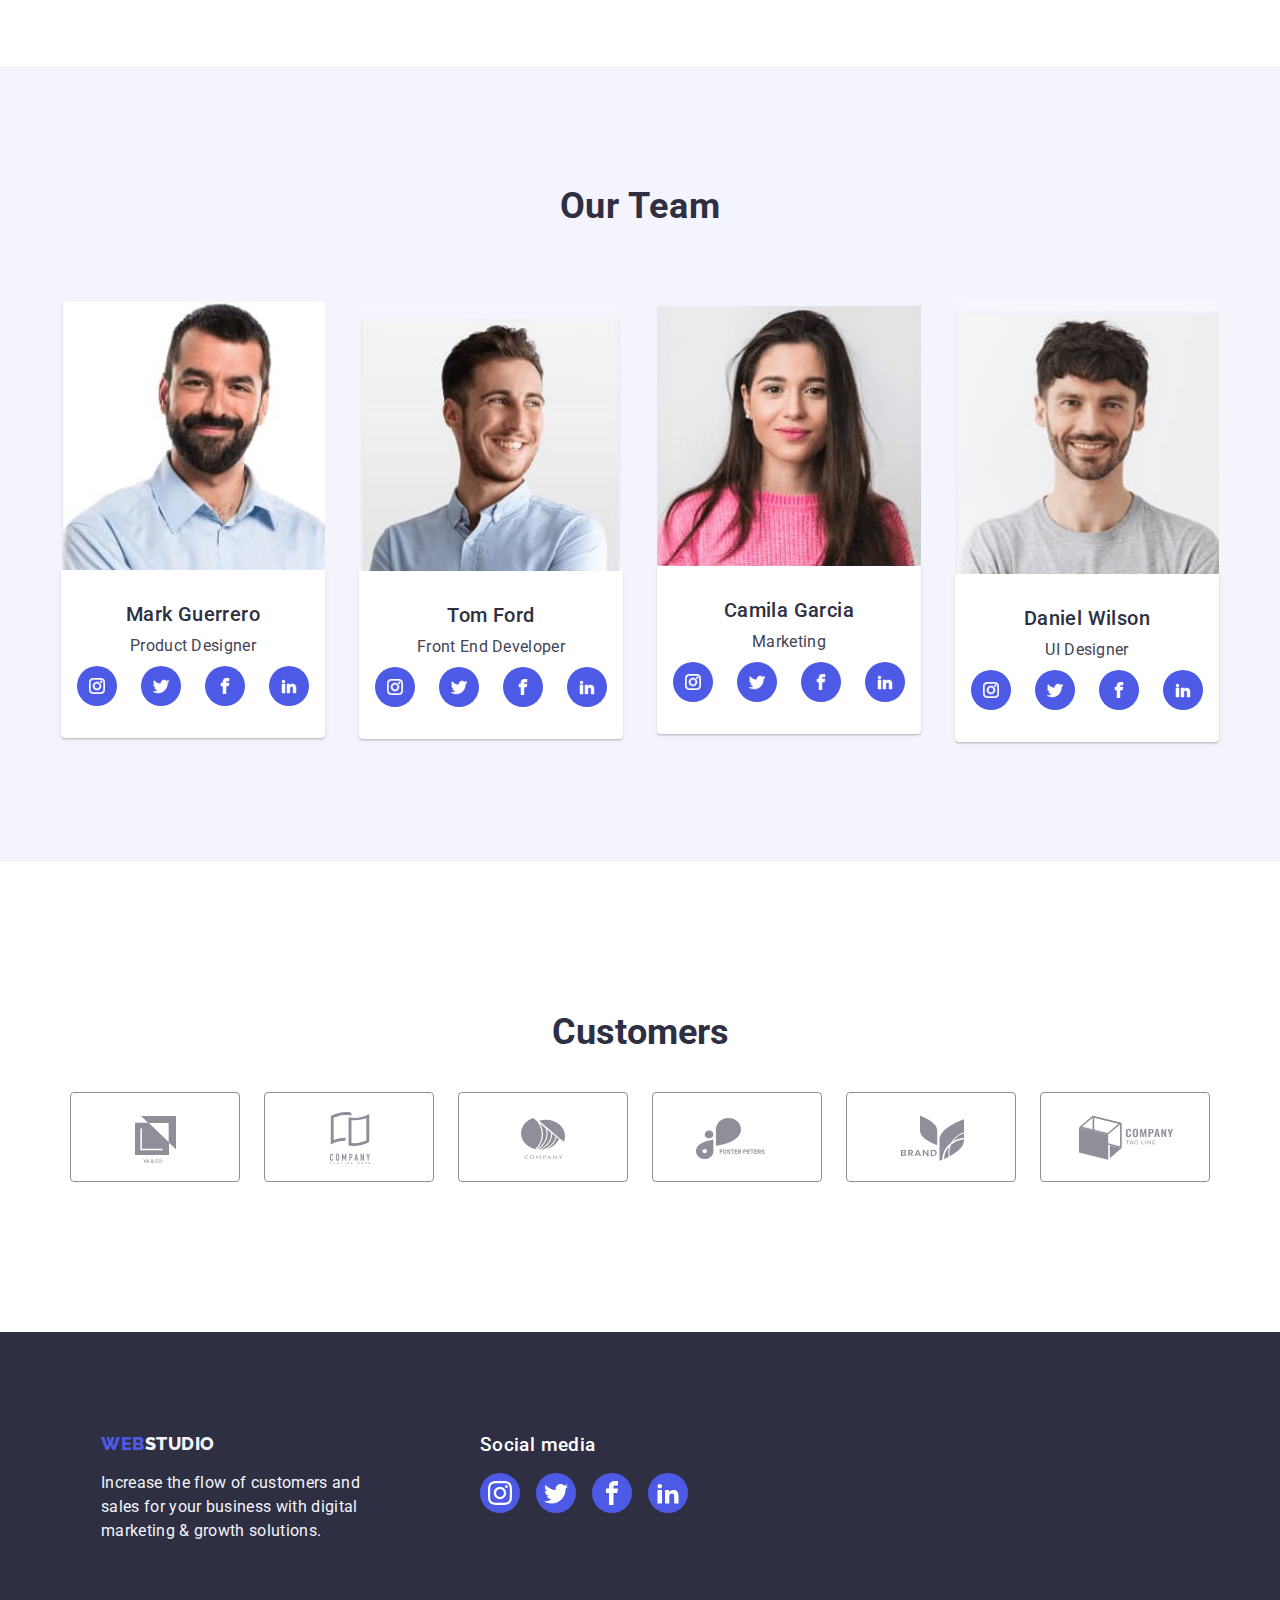
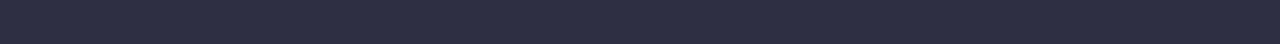
==== commit f89dfbe2: "refinement" ====
--- a/index.html
+++ b/index.html
@@ -22,6 +22,7 @@
 
 <body>
     <!--Header Section-->
+    
     <header class="header">
         <div class="container main-header-container">
             <nav class="nav-menu">
@@ -29,9 +30,9 @@
                      class="black">STUDIO</span></a>
 
                 <ul class="nav-list">
-                    <li class="nav-list-menu"><a class="nav-link" href="./index.html">Studio</a></li>
-                    <li class="nav-list-menu"><a class="nav-link" href="/goit-markup-hw-04/portfolio.html">Portfolio</a></li>
-                    <li class="nav-list-menu"><a class="nav-link" href="./index.html">Contacts</a></li>
+                    <li class="nav-list-item"><a class="nav-link" href="./index.html">Studio</a></li>
+                    <li class="nav-list-item"><a class="nav-link" href="/goit-markup-hw-04/portfolio.html">Portfolio</a></li>
+                    <li class="nav-list-item"><a class="nav-link" href="./index.html">Contacts</a></li>
             </ul>
         </nav>
 
@@ -54,7 +55,9 @@
                 <button type="button" class="hero-button">Order Service</button>
             </div>
         </section>
-        
+
+    <!-- ----------------SECTION 1---------------------->
+
         <section class="features">
             <div class="container section-features-container">
                 <h2 hidden>features</h2>
@@ -95,6 +98,8 @@
             </div>
         </section>
 
+        <!-- ----------------------SECTION 2------------------------->
+
         <section class="services">
             <div class="container section-services-container">
                 <h2 class="services-title">What are we doing</h2>
@@ -105,7 +110,10 @@
                      </ul>
             </div>
         </section>
-        <!-- ------------Team Section------------- -->
+
+        <!-- ---------------------------SECTION 3----------------------- -->
+        <!-- ---------------------------Team Section-------------------- -->
+
         <section class="team">
             <div class="container section-team-container">
             <h2 class="team-title">Our Team</h2>
@@ -114,163 +122,211 @@
                     <div class="team-item-details">
                     <h3 class="team-name">Mark Guerrero</h3>
                     <p class="team-position">Product Designer</p>
-                        <div class="icons-item">
+                    <ul class="icons-list">
+                        <li class="icons-item">
                             <svg class="icon">
                                 <use href="./sprite.svg#icon-instagram"></use>
-                            </svg>
-                        </div>
-                            <div class="icons-item">
-                                <svg class="icon">
-                                    <use href="./sprite.svg#icon-twitter"></use>
-                                </svg>
-                            </div>
-                            <div class="icons-item">
-                                <svg class="icon">
-                                    <use href="./sprite.svg#icon-facebook"></use>
-                                </svg>
-                            </div>
-                            <div class="icons-item">
-                                <svg class="icon">
-                                    <use href="./sprite.svg#icon-linkedin2"></use>
-                                </svg>
-                            </div>
-                </li>
-
-                <li class="team-list-item"><img src="images/img5.jpg" alt="Tom" width="264" >
+                                </svg> 
+                            </li>
+                        <li class="icons-item">
+                            <svg class="icon">
+                                <use href="./sprite.svg#icon-twitter"></use>
+                            </svg>
+                        </li>
+                        <li class="icons-item">
+                            <svg class="icon">
+                                <use href="./sprite.svg#icon-facebook"></use>
+                            </svg>
+                        </li>
+                        <li class="icons-item"> 
+                            <svg class="icon">
+                                <use href="./sprite.svg#icon-linkedin2"></use>
+                            </svg>
+                        </li>
+                    </ul>
+
+                <li class="team-list-item"><img src="images/img5.jpg" alt="Tom" width="264">
                     <div class="team-item-details">
-                         <h3 class="team-name">Tom Ford</h3>
-                            <p class="team-position">Front End Developer</p>
-                        <div class="icons-item">
+                    <h3 class="team-name">Tom Ford</h3>
+                    <p class="team-position">Front End Developer</p>
+                    <ul class="icons-list">
+                        <li class="icons-item">
                             <svg class="icon">
                                 <use href="./sprite.svg#icon-instagram"></use>
                             </svg>
-                        </div>
-                            <div class="icons-item">
-                                <svg class="icon">
-                                    <use href="./sprite.svg#icon-twitter"></use>
-                                </svg>
-                            </div>
-                                <div class="icons-item">
-                                    <svg class="icon">
-                                        <use href="./sprite.svg#icon-facebook"></use>
-                                    </svg>
-                                </div>
-                                    <div class="icons-item">
-                                        <svg class="icon">
-                                            <use href="./sprite.svg#icon-linkedin2"></use>
-                                        </svg>
-                                    </div>
-                </li>
+                        </li>
+                        <li class="icons-item">
+                            <svg class="icon">
+                                <use href="./sprite.svg#icon-twitter"></use>
+                            </svg>
+                        </li>
+                        <li class="icons-item">
+                            <svg class="icon">
+                                <use href="./sprite.svg#icon-facebook"></use>
+                            </svg>
+                        </li>
+                        <li class="icons-item">
+                            <svg class="icon">
+                                <use href="./sprite.svg#icon-linkedin2"></use>
+                            </svg>
+                        </li>
+                    </ul>
+
                 <li class="team-list-item"><img src="images/img6.jpg" alt="Camela" width="264">
-                     <div class="team-item-details">
-                        <h3 class="team-name">Camila Garcia</h3>
-                            <p class="team-position">Marketing</p>
-                        <div class="icons-item">
+                    <div class="team-item-details">
+                    <h3 class="team-name">Camila Garcia</h3>
+                    <p class="team-position">Marketing</p>
+                    <ul class="icons-list">
+                        <li class="icons-item">
                             <svg class="icon">
                                 <use href="./sprite.svg#icon-instagram"></use>
                             </svg>
-                        </div>
-                            <div class="icons-item">
-                                <svg class="icon">
-                                    <use href="./sprite.svg#icon-twitter"></use>
-                                </svg>
-                            </div>
-                                <div class="icons-item">
-                                    <svg class="icon">
-                                        <use href="./sprite.svg#icon-facebook"></use>
-                                    </svg>
-                                </div>
-                                    <div class="icons-item">
-                                        <svg class="icon">
-                                            <use href="./sprite.svg#icon-linkedin2"></use>
-                                        </svg>
-                                    </div>             
-                </li>
+                        </li>
+                        <li class="icons-item">
+                            <svg class="icon">
+                                <use href="./sprite.svg#icon-twitter"></use>
+                            </svg>
+                        </li>
+                        <li class="icons-item">
+                            <svg class="icon">
+                                <use href="./sprite.svg#icon-facebook"></use>
+                            </svg>
+                        </li>
+                        <li class="icons-item">
+                            <svg class="icon">
+                                <use href="./sprite.svg#icon-linkedin2"></use>
+                            </svg>
+                        </li>
+                    </ul>
+
                 <li class="team-list-item"><img src="images/img7.jpg" alt="Daniel" width="264">
                     <div class="team-item-details">
-                        <h3 class="team-name">Daniel Wilson</h3>
-                            <p class="team-position">UI Designer</p>
-                        <div class="icons-item">
+                    <h3 class="team-name">Daniel Wilson</h3>
+                    <p class="team-position">UI Designer</p>
+                    <ul class="icons-list">
+                        <li class="icons-item">
                             <svg class="icon">
                                 <use href="./sprite.svg#icon-instagram"></use>
                             </svg>
-                        </div>
-                            <div class="icons-item">
-                                <svg class="icon">
-                                    <use href="./sprite.svg#icon-twitter"></use>
-                                </svg>
-                            </div>
-                                <div class="icons-item">
-                                    <svg class="icon">
-                                        <use href="./sprite.svg#icon-facebook"></use>
-                                    </svg>
-                                </div>
-                                    <div class="icons-item">
-                                        <svg class="icon">
-                                            <use href="./sprite.svg#icon-linkedin2"></use>
-                                        </svg>
-                                    </div>
-                </li>
-            </ul>
-            </div>
-        </section>
- 
-         <section class="client-section">
-                <div class="container section-client-container">
+                        </li>
+                        <li class="icons-item">
+                            <svg class="icon">
+                                <use href="./sprite.svg#icon-twitter"></use>
+                            </svg>
+                        </li>
+                        <li class="icons-item">
+                            <svg class="icon">
+                                <use href="./sprite.svg#icon-facebook"></use>
+                            </svg>
+                        </li>
+                        <li class="icons-item">
+                            <svg class="icon">
+                                <use href="./sprite.svg#icon-linkedin2"></use>
+                            </svg>
+                        </li>
+                    
+                    </ul>
+            </div>
+        </section>
+
+        <!-- ------------------------SECTION 4----------------------- -->
+        <!-- -----------------------------CUSTOMER SECTION------------------- -->
+
+         <section class="customer-section">
+                <div class="customer-container">
                 <h2 class="client-title">Customers</h2>
                 <ul class="client-items">
                     <li class="client-logo">
-                        <img src="images/logo.svg/client logo1.svg">
-                        <img src="images/logo.svg/client logo2.svg">
-                        <img src="images/logo.svg/client logo3.svg">
-                        <img src="images/logo.svg/client logo4.svg">
-                        <img src="images/logo.svg/client logo5.svg">
-                        <img src="images/logo.svg/client logo6.svg">
-                        
-                    </li>
+                        <a class="client-logo-link">
+                            <svg class="logo-link">
+                                <use href="./sprite.svg#logo-1"></use>
+                            </svg>
+                        </a>
+                    </li>
+
+                    <li class="client-logo">
+                        <a class="client-logo-link">
+                            <svg class="logo-link">
+                                <use href="./sprite.svg#logo-2"></use>
+                            </svg>
+                        </a>
+                    </li>
+
+                    <li class="client-logo">
+                        <a class="client-logo-link">
+                            <svg class="logo-link">
+                                <use href="./sprite.svg#logo-3"></use>
+                            </svg>
+                        </a>
+                    </li>
+
+                    <li class="client-logo">
+                        <a class="client-logo-link">
+                            <svg class="logo-link">
+                                <use href="./sprite.svg#logo-4"></use>
+                            </svg>
+                        </a>
+                    </li>
+
+                    <li class="client-logo">
+                        <a class="client-logo-link">
+                            <svg class="logo-link">
+                                <use href="./sprite.svg#logo-5"></use>
+                            </svg>
+                        </a>
+                    </li>
+   
+                    <li class="client-logo">
+                        <a class="client-logo-link">
+                            <svg class="logo-link">
+                                <use href="./sprite.svg#logo-6"></use>
+                            </svg>
+                        </a>
+                    </li>
+                    
                 </ul>
         </section>
 
     </main>
 
-   
-    <!--Footer Section-->
+    <!-------------------Footer Section--------------------->
+
     <footer>
-        <div class="container footer-section-container">
-         <div class="col"> 
-        <a class="footer-logo" href="/goit-markup-hw-04/index.html" target="_blank"><span class="colored">WEB</span><span class="white">STUDIO</span></a>
-        <p class="footer-description">Increase the flow of customers and<br>
-            sales for your business with digital<br>
-            marketing & growth solutions.</p>
-        </div>
-            <div class="social-link">
-                <p class="media-link">Social media</p>
-            </div>
- 
-            <div class="footer-icons-item">
-                <svg class="footer-icon">
-                    <use href="./sprite.svg#icon-instagram"></use>
-                </svg>
-            </div>
-          
-                <div class="footer-icons-item">
-                    <svg class="footer-icon">
-                        <use href="./sprite.svg#icon-twitter"></use>
-                    </svg>
-                </div>
-           
-                    <div class="footer-icons-item">
-                        <svg class="footer-icon">
+        <div class= "footer-section-container">
+                <a class="footer-logo" href="/goit-markup-hw-04/index.html" target="_blank"><span class="colored">WEB</span><span class="white">STUDIO</span></a>
+                <p class="footer-description">Increase the flow of customers and<br>
+                    sales for your business with digital<br>
+                    marketing & growth solutions.</p>
+            </div>
+
+              <div class="social-icon">
+                <h3 class="media-link">Social media</h3>
+                <ul class="footer-icons-item">
+                    <li class="footer-icons-list">
+                        <svg class="footer-icons-link">
+                            <use href="./sprite.svg#icon-instagram"></use>
+                        </svg>
+                    </li>
+
+                    <li class="footer-icons-list">
+                        <svg class="footer-icons-link">
+                            <use href="./sprite.svg#icon-twitter"></use>
+                        </svg>
+                    </li>
+
+                    <li class="footer-icons-list">
+                        <svg class="footer-icons-link">
                             <use href="./sprite.svg#icon-facebook"></use>
                         </svg>
-                    </div>
-           
-                        <div class="footer-icons-item">
-                            <svg class="footer-icon">
-                                <use href="./sprite.svg#icon-linkedin2"></use>
-                            </svg>
-                        </div>
-
+                    </li>
+    
+                    <li class="footer-icons-list">
+                        <svg class="footer-icons-link">
+                            <use href="./sprite.svg#icon-linkedin2"></use>
+                        </svg>
+                    </li>
+                 </ul>
+                </div>
     </footer>
 </body>
 
--- a/css/styles.css
+++ b/css/styles.css
@@ -17,6 +17,12 @@
     --blue: #0000ff;
     --green: rgba(49, 208, 170, 1);
     --light-slate: rgba(142, 143, 153, 1);
+    --transition-duration: 250ms;
+}
+
+
+.figure {
+    margin: 0px;
 }
 
 body {
@@ -59,7 +65,7 @@
     width: 1158px;
     margin: 0 auto;
 }
-
+/* --------------NAVIGATION SECTION---------------- */
 .header {
     border-bottom: 1px solid var(--cornflower);
     padding: 24px 0;
@@ -90,15 +96,32 @@
     letter-spacing: 0.32px;
 }
 
-
-.nav-link:hover, .address-link:hover {
+.nav-link::after {
+    content: '';
+    height: 4px;
+    background-color: var(--ocean);
+    border-radius: 2px;
+    position: absolute;
+    left: 0;
+    bottom: -25px;
+}
+
+.nav-list-item {
+    position: relative;
+}
+
+.nav-list-item:hover .nav-link::after {
+    width: 100%;
+}
+
+.nav-link:hover, .nav-list-item:hover, .address-link:hover {
     color:var(--ocean);
 }
 
 .address-list {
     display: flex;
     column-gap: 40px;
-    position: relative;
+    /* position: relative; */
     margin-left: 332px;
 }
 
@@ -109,10 +132,12 @@
     letter-spacing: 0.32px;
 }  
 
+/* -----------------HERO SECTION-------------------- */
+
+
 .hero { 
-    /* background-color: var(--navy-blue); */
     padding: 188px 0;
-    background-image: linear-gradient(rgba(46,47,66,0.7),rgba(46,47,66,0.7)),url(/images/people-office.jpg);
+    background-image: linear-gradient(rgba(46,47,66,0.7),rgba(46,47,66,0.7)), url(../images/people-office.jpg);
     background-size: cover;
     background-position: center;
     position: relative;
@@ -222,10 +247,13 @@
 
 .team-list-item:hover {
     box-shadow: 6px 6px 40px 10px rgba(46, 47, 66, 0.16);
-    transform: translateY(20px);
+    /* transform: translateY(20px); */
     backdrop-filter: blur(5px);
     transition: 0.6s;
-
+}
+
+.team-position {
+    margin-bottom: 8px;
 }
 
 .team-title {
@@ -235,6 +263,8 @@
     display: flex;
     column-gap: 24px;
     text-align: center;
+    align-items: center;
+    justify-content: space-between;
 
 }
 .team-item-details {
@@ -247,16 +277,18 @@
 .icons-item {
     align-items: center;
     padding: 12px;
-    margin-top: 12px;
     display: inline-flex;
     cursor: pointer;
     background-color: var(--iris);
     border-radius: 40px;
     justify-content: center;
-    margin-left: 12px;
-    
-   
-}
+}
+
+.icons-list {
+    display: flex;
+    gap:24px;
+}
+
 .icon {
     width: 16px;
     height: 16px;
@@ -270,11 +302,16 @@
 }
 
     /* --------------------Client Section-------------------- */
-.client-section {
+
+.customer-section {
+    width: 100%;
+}
+    
+.customer-section {
     background-color: var(--cornflower-);
-    padding: 150px 0px;
-    text-align: center;
-    
+    margin: 0 auto;
+    padding: 150px 20px;
+    text-align: center;   
 }
 
 .client-title {
@@ -282,37 +319,45 @@
     font-size: 36px; 
     line-height: 40px;
     color: var(--navy-blue);
-    margin-bottom: 75px;
-    
+    margin-bottom: 40px;  
+}
+
+.client-items {
+    display: flex;
+    justify-content: center;
+    cursor: pointer;
+    column-gap: 24px;
+
 }
 
 .client-logo {
-    display: flex;
-    column-gap: 24px;
-    justify-content: center;
-    cursor: pointer;
-}
-
-.client-logo img {
     border: solid 1px var(--light-slate);
-    border-radius: 5px;
+    border-radius: 4px;
+    transition: color 250ms cubic-bezier(0.4, 0, 0.2 1);
+    color: var(--light-slate);
+}
+
+.client-logo:hover {
+    border-color: var(--ocean);
+}
+
+.client-logo-link {
+    color: var(--light-slate);
+}
+
+.logo-link {
+    display: block;
     width: 168px;
-    height:88px;
+    height: 88px;
+    /* fill: currentColor; */
     padding: 16px 32px;
-    
-}
-
-.section-client-container img:hover{
-    background-color: var(--iris);
+}
+
+.client-logo:hover svg{
+    fill: var(--iris);
 }
     /* -----------------Footer Section------------------- */
 
-.footer-section-container{
-    display:flex;
-    flex-wrap: wrap;
-    align-items: flex-start;
-    /* justify-content: space-between; */
-}
 .footer-description {
     color: var(--cloud);
     font-size: 16px;
@@ -323,44 +368,50 @@
 
 footer {
     background: var(--navy-blue);
+    display: flex;
     padding: 101px;
 }
 
 .media-link {
-    font-size: 16px;
     font-weight: 500;
     line-height: 24px;
     letter-spacing: 0.02em;
     color: var(--white);
-    margin-left: 120px;    
+    margin-bottom: 16px;
 }    
 
-.footer-icon {
+.footer-icons-link {
     width: 24px;
-    height:24px;
+    height: 24px;
+    stroke-width: 1px;
     fill: var(--white);
-    stroke-width: 1px;
-    stroke: var(--white);
-}
-
-.footer-icons-item {
-    align-items: center;
-    padding: 8px;
-    margin-top: 32px;
+}
+
+.footer-icons-list {
+    width: 40px;
+    height: 40px;
+    align-items: center;
     display: flex;
     background-color: var(--iris);
     border-radius: 40px;
     justify-content: center;
-    margin-left: 16px;
-    cursor: pointer;
-    
-}
-
-.footer-icons-item:hover{
+    cursor: pointer; 
+
+}
+
+.footer-icons-list:hover {
     background-color: var(--green);
 }
 
-    /* --WEBSTUDIO L O G O------ */
+.footer-icons-item {
+    display: flex;
+    gap: 16px;
+} 
+
+.social-icon {
+    margin-left: 120px;
+}
+    /* ----------WEBSTUDIO LOGO-------------- */
 
 .colored {
     color: var(--iris);
@@ -388,7 +439,6 @@
     font-size: 18px;
     font-weight: 800;
     line-height: 21px;
-    /* 116.667% */
     letter-spacing: 0.54px;
     text-transform: uppercase;
 }
@@ -473,18 +523,12 @@
 
 }   
 
-.project-card1 {
-    padding-bottom: 96px;
-    cursor: pointer;
-}
-
 .project-list-item {
     column-gap: 24px;
     display: flex;
-    align-items: flex-start;
+    align-items: center;
     flex-wrap: wrap;
     justify-content: center;
-
 }
 
 .project-title {
@@ -502,19 +546,63 @@
     line-height: 24px;
 }
 
-.prjoect-details {
-    padding: 32px 32px;
-    border: 1px solid var(--CORNFLOWER, #E7E9FC);
-    background: var(--WHITE, #FFF);
-}
-
-.project {
-    margin-top: 48px;
-}
-
-.project:hover {
+.project-details {
+    margin: 32px 0;
+    padding: 0 16px;
+    justify-content: center;
+    
+}
+
+.project-links-item {
+    border: 1px solid var(--cornflower);
+    transition: box-shadow var(--transition-duration);
+    margin-top: 30px;
+}
+
+.project-links-item:hover {
     box-shadow: 6px 6px 40px 10px rgba(46, 47, 66, 0.16);
-    transform: translateY(20px);
+    transform: translateY(0);
     backdrop-filter: blur(5px);
-    transition: 0.6s;
+    transition: box-shadow var(--transition-duration);
+}
+
+.project-card-figure {
+    width: 100%;
+    height: 300px;
+    position: relative;
+    overflow: hidden;
+
+}
+
+.project-card-figure img {
+    display: block;
+    width: 100%;
+    height: 100%;
+    object-fit: cover;
+    object-position: center; 
+    
+} 
+
+.project-card-figure figcaption {
+    position: absolute;
+    top: 0;
+    left: 0;
+    width: 100%;
+    height: 100%;
+    background: var(--iris);
+    border-radius: 4px 4px 0px 0px;
+    padding: 0 24px;
+    color: var(--white);
+    text-align: left;
+    display: flex;
+    justify-content: flex-start;
+    align-items: center;
+    line-height: 24px;
+    transition: transform var(--transition-duration) cubic-bezier(0.4, 0, 0.2, 1);
+    transform: translateY(100%);
+    will-change: transform;
+} 
+
+.project-links-item:hover figcaption {
+    transform: translateY(0);
 }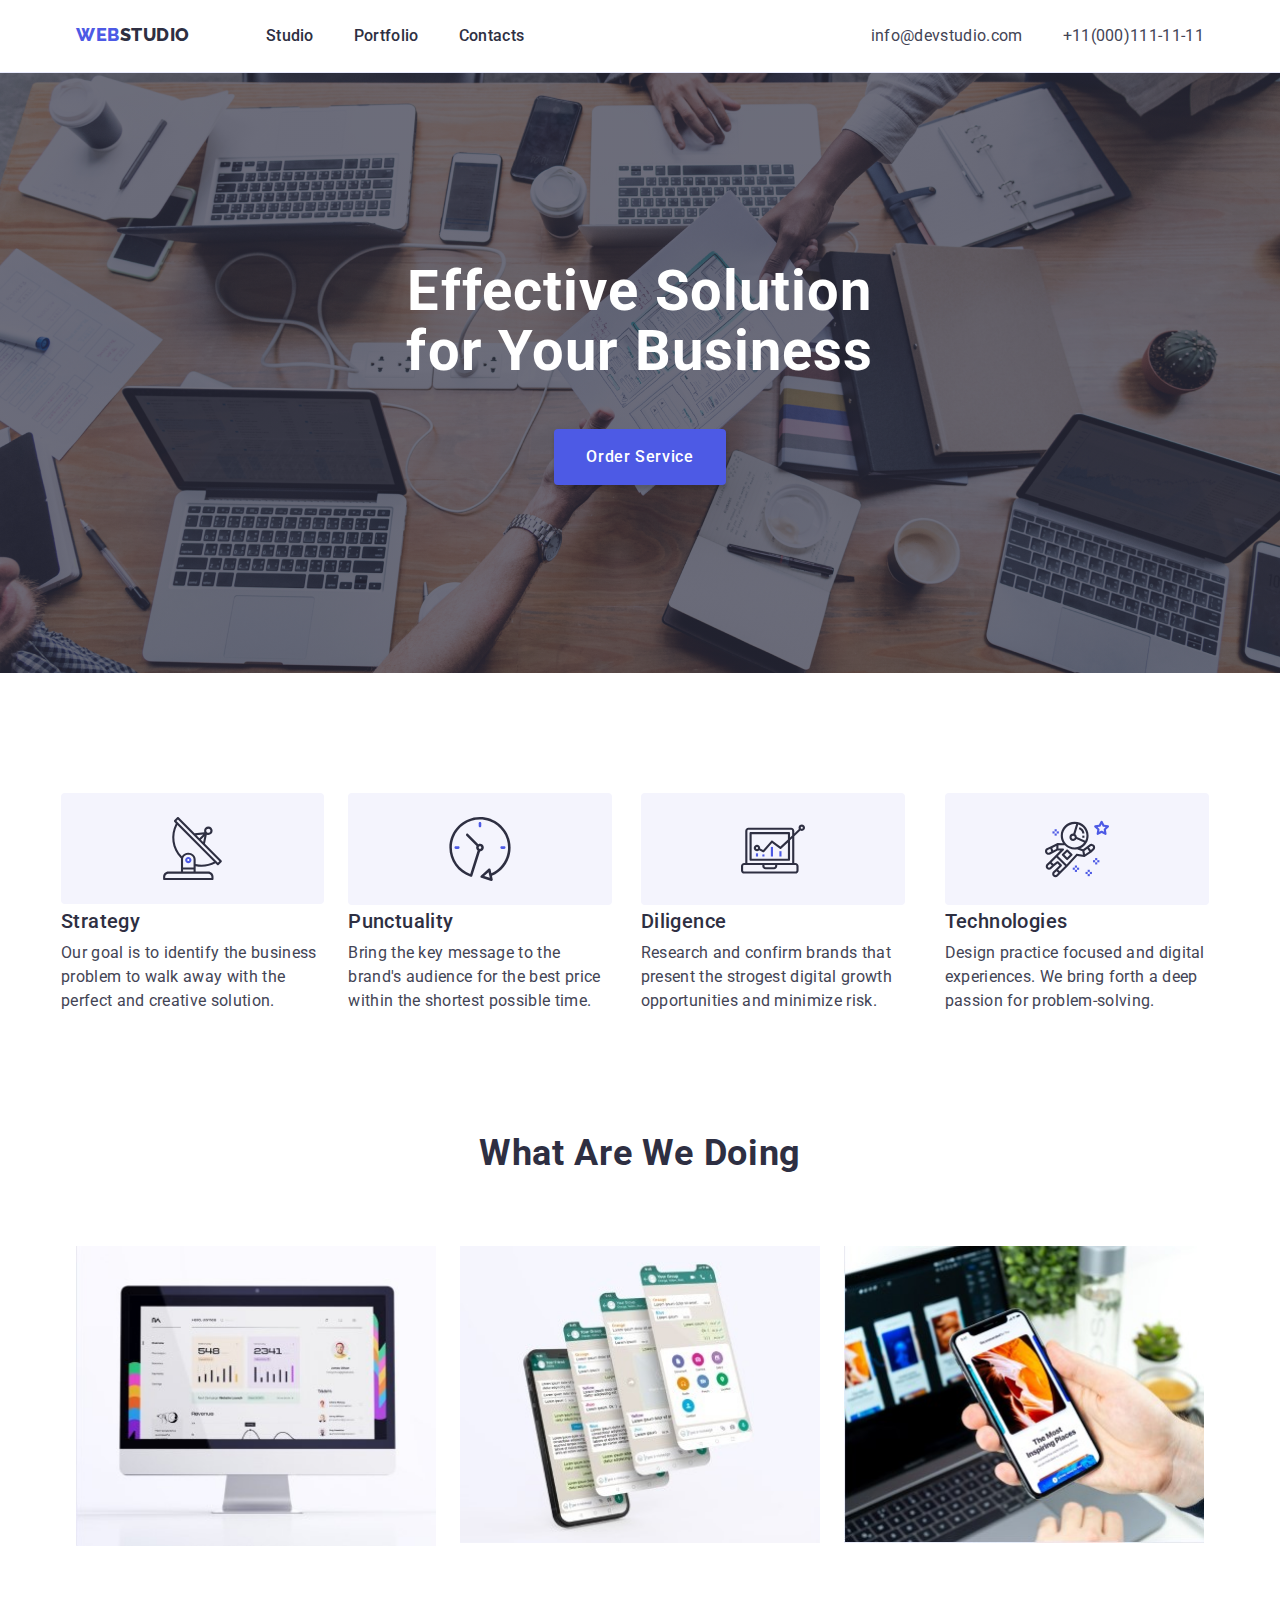
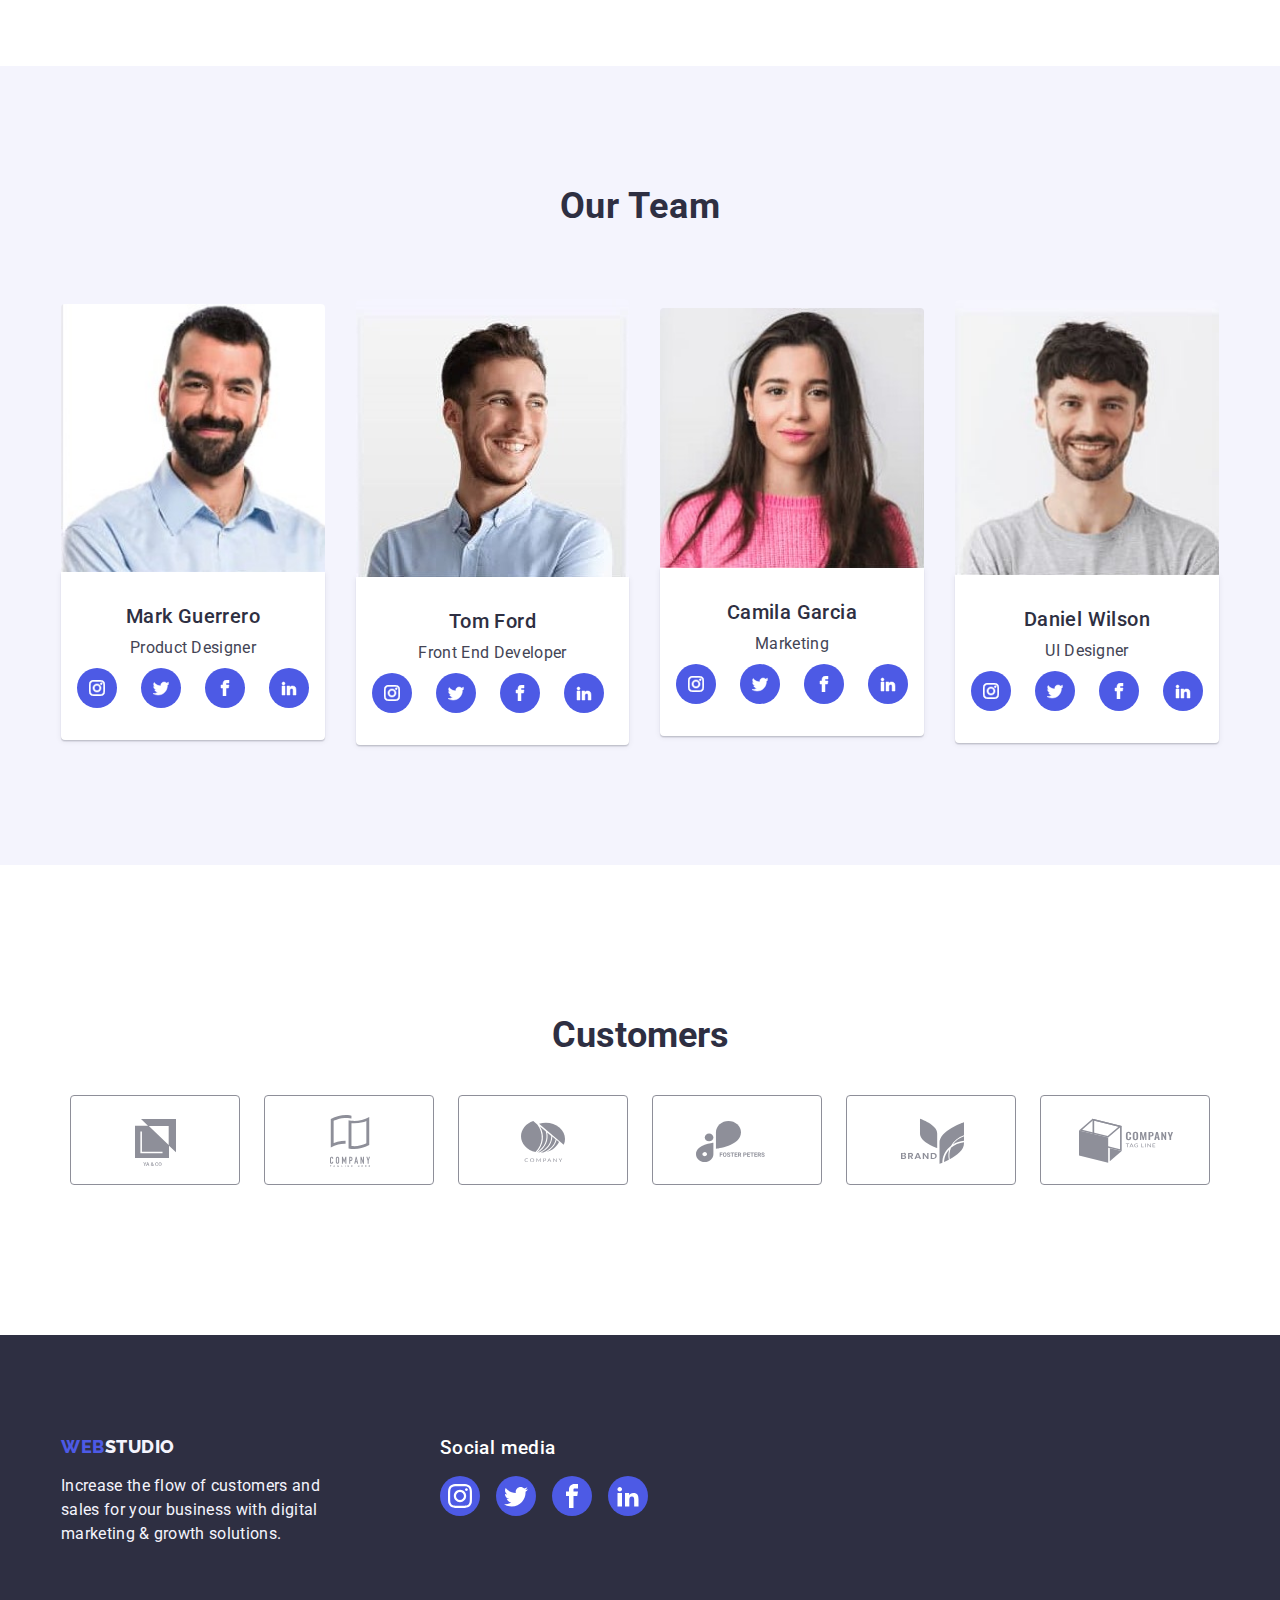
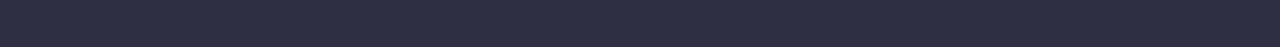
==== commit ce9cb34d: "finally" ====
--- a/index.html
+++ b/index.html
@@ -22,7 +22,7 @@
 
 <body>
     <!--Header Section-->
-    
+
     <header class="header">
         <div class="container main-header-container">
             <nav class="nav-menu">
@@ -118,7 +118,8 @@
             <div class="container section-team-container">
             <h2 class="team-title">Our Team</h2>
             <ul class="team-list-menu">
-                <li class="team-list-item"><img src="images/img4.jpg" alt="Mark" width="264">
+                <li class="team-list-item">
+                    <img src="images/img4.jpg" alt="Mark" width="264">
                     <div class="team-item-details">
                     <h3 class="team-name">Mark Guerrero</h3>
                     <p class="team-position">Product Designer</p>
@@ -145,8 +146,9 @@
                         </li>
                     </ul>
 
-                <li class="team-list-item"><img src="images/img5.jpg" alt="Tom" width="264">
-                    <div class="team-item-details">
+                <li class="team-list-item">
+                    <img src="images/img5.jpg" alt="Tom" width="264">
+                <div class="team-item-details">
                     <h3 class="team-name">Tom Ford</h3>
                     <p class="team-position">Front End Developer</p>
                     <ul class="icons-list">
@@ -172,7 +174,8 @@
                         </li>
                     </ul>
 
-                <li class="team-list-item"><img src="images/img6.jpg" alt="Camela" width="264">
+                <li class="team-list-item">
+                    <img src="images/img6.jpg" alt="Camela" width="264">
                     <div class="team-item-details">
                     <h3 class="team-name">Camila Garcia</h3>
                     <p class="team-position">Marketing</p>
@@ -199,7 +202,8 @@
                         </li>
                     </ul>
 
-                <li class="team-list-item"><img src="images/img7.jpg" alt="Daniel" width="264">
+                <li class="team-list-item">
+                    <img src="images/img7.jpg" alt="Daniel" width="264">
                     <div class="team-item-details">
                     <h3 class="team-name">Daniel Wilson</h3>
                     <p class="team-position">UI Designer</p>
@@ -292,7 +296,8 @@
     <!-------------------Footer Section--------------------->
 
     <footer>
-        <div class= "footer-section-container">
+        <section class="container footer-section">
+            <div class= "footer-items">
                 <a class="footer-logo" href="/goit-markup-hw-04/index.html" target="_blank"><span class="colored">WEB</span><span class="white">STUDIO</span></a>
                 <p class="footer-description">Increase the flow of customers and<br>
                     sales for your business with digital<br>
@@ -327,7 +332,18 @@
                     </li>
                  </ul>
                 </div>
+            </section>
     </footer>
+
+    <div class="modal is-hidden" data-modal>
+        <div class="modal-content">
+            <button class="modal-close" data-modal-close></button>
+            <img src="images/close.svg" alt="">
+        </div>
+
+
+    </div>
+    <script src="./js/modal.js"></script>
 </body>
 
 </html>--- a/css/styles.css
+++ b/css/styles.css
@@ -17,7 +17,10 @@
     --blue: #0000ff;
     --green: rgba(49, 208, 170, 1);
     --light-slate: rgba(142, 143, 153, 1);
+    --dairy: rgba(252, 252, 252, 1);
+    --navyblue-modal: rgba(46, 47, 66, 0.4);
     --transition-duration: 250ms;
+    --animation-timing-function: cubic-bezier(0.4, 0, 0.2, 1);
 }
 
 
@@ -248,8 +251,7 @@
 .team-list-item:hover {
     box-shadow: 6px 6px 40px 10px rgba(46, 47, 66, 0.16);
     /* transform: translateY(20px); */
-    backdrop-filter: blur(5px);
-    transition: 0.6s;
+    transition: var(--transition-duration);
 }
 
 .team-position {
@@ -259,6 +261,13 @@
 .team-title {
     margin-bottom: 73px;
 }   
+
+.team-list-item img {
+    width: 100%;
+    height: 100%;
+    border-radius: 4px 4px 0px 0px;
+}
+
 .team-list-menu {
     display: flex;
     column-gap: 24px;
@@ -270,7 +279,7 @@
 .team-item-details {
     padding: 32px 16px;
     border-radius: 0px 0px 4px 4px;
-    background: var(--WHITE, #FFF);
+    background: var(--white);
     box-shadow: 0px 2px 1px 0px rgba(46, 47, 66, 0.08), 0px 1px 1px 0px rgba(46, 47, 66, 0.16), 0px 1px 6px 0px rgba(46, 47, 66, 0.08);
 }
 
@@ -308,7 +317,6 @@
 }
     
 .customer-section {
-    background-color: var(--cornflower-);
     margin: 0 auto;
     padding: 150px 20px;
     text-align: center;   
@@ -333,7 +341,7 @@
 .client-logo {
     border: solid 1px var(--light-slate);
     border-radius: 4px;
-    transition: color 250ms cubic-bezier(0.4, 0, 0.2 1);
+    transition: var(--transition-duration) var(--animation-timing-function);
     color: var(--light-slate);
 }
 
@@ -349,7 +357,7 @@
     display: block;
     width: 168px;
     height: 88px;
-    /* fill: currentColor; */
+    fill: currentColor;
     padding: 16px 32px;
 }
 
@@ -368,8 +376,14 @@
 
 footer {
     background: var(--navy-blue);
-    display: flex;
-    padding: 101px;
+    padding: 101px 0;
+    
+}
+
+.footer-section {
+    display: flex;
+    gap: 120px;
+    
 }
 
 .media-link {
@@ -408,9 +422,8 @@
     gap: 16px;
 } 
 
-.social-icon {
-    margin-left: 120px;
-}
+    /* margin-left: 120px; */
+
     /* ----------WEBSTUDIO LOGO-------------- */
 
 .colored {
@@ -598,11 +611,65 @@
     justify-content: flex-start;
     align-items: center;
     line-height: 24px;
-    transition: transform var(--transition-duration) cubic-bezier(0.4, 0, 0.2, 1);
+    transition: transform var(--transition-duration) var(--animation-timing-function);
     transform: translateY(100%);
     will-change: transform;
 } 
 
 .project-links-item:hover figcaption {
     transform: translateY(0);
+}
+
+.modal {
+    background-color: var(--navyblue-modal);
+    position: fixed;
+    top: 0;
+    left: 0;
+    width: 100%;
+    height: 100%;
+    display: flex;
+    justify-content: center;
+    align-items: center;
+    z-index: 999;
+    opacity: 1;
+    pointer-events: auto;
+    transition-property: visibility, opacity, transform;
+    transition-duration: var(--animation-timing-function);
+    transform: none;
+
+}
+
+.modal.is-hidden {
+    visibility: hidden;
+    opacity: 0;
+    pointer-events: none;
+    transform: scale(0.95);
+}
+
+.modal-content {
+    position: relative;
+    width: 408px;
+    height: 584px;
+    background-color: var(--white);
+    box-shadow: 0px 2px 1px 0px rgba(0, 0, 0, 0.14),
+                0px 2px 1px 0px rgba(0, 0, 0, 0.12);
+    border-radius: 4px;
+}
+
+.modal-close {
+    display: flex;
+    align-items: center;
+    justify-content: center;
+    background-color: var(--white);
+    border: 0px;
+    border-radius: 50px;
+    width: 30px;
+    height: 30px;
+    position: absolute;
+    /* right: 20px; */
+    left: 100%;
+    top: 0px;
+    cursor: pointer;
+    border: 1px solid rgba(0, 0, 0, 0.10);
+    transition: background-color var(--transition-duration) var(--animation-timing-function), color var(--transition-duration) var(--animation-timing-function);
 }